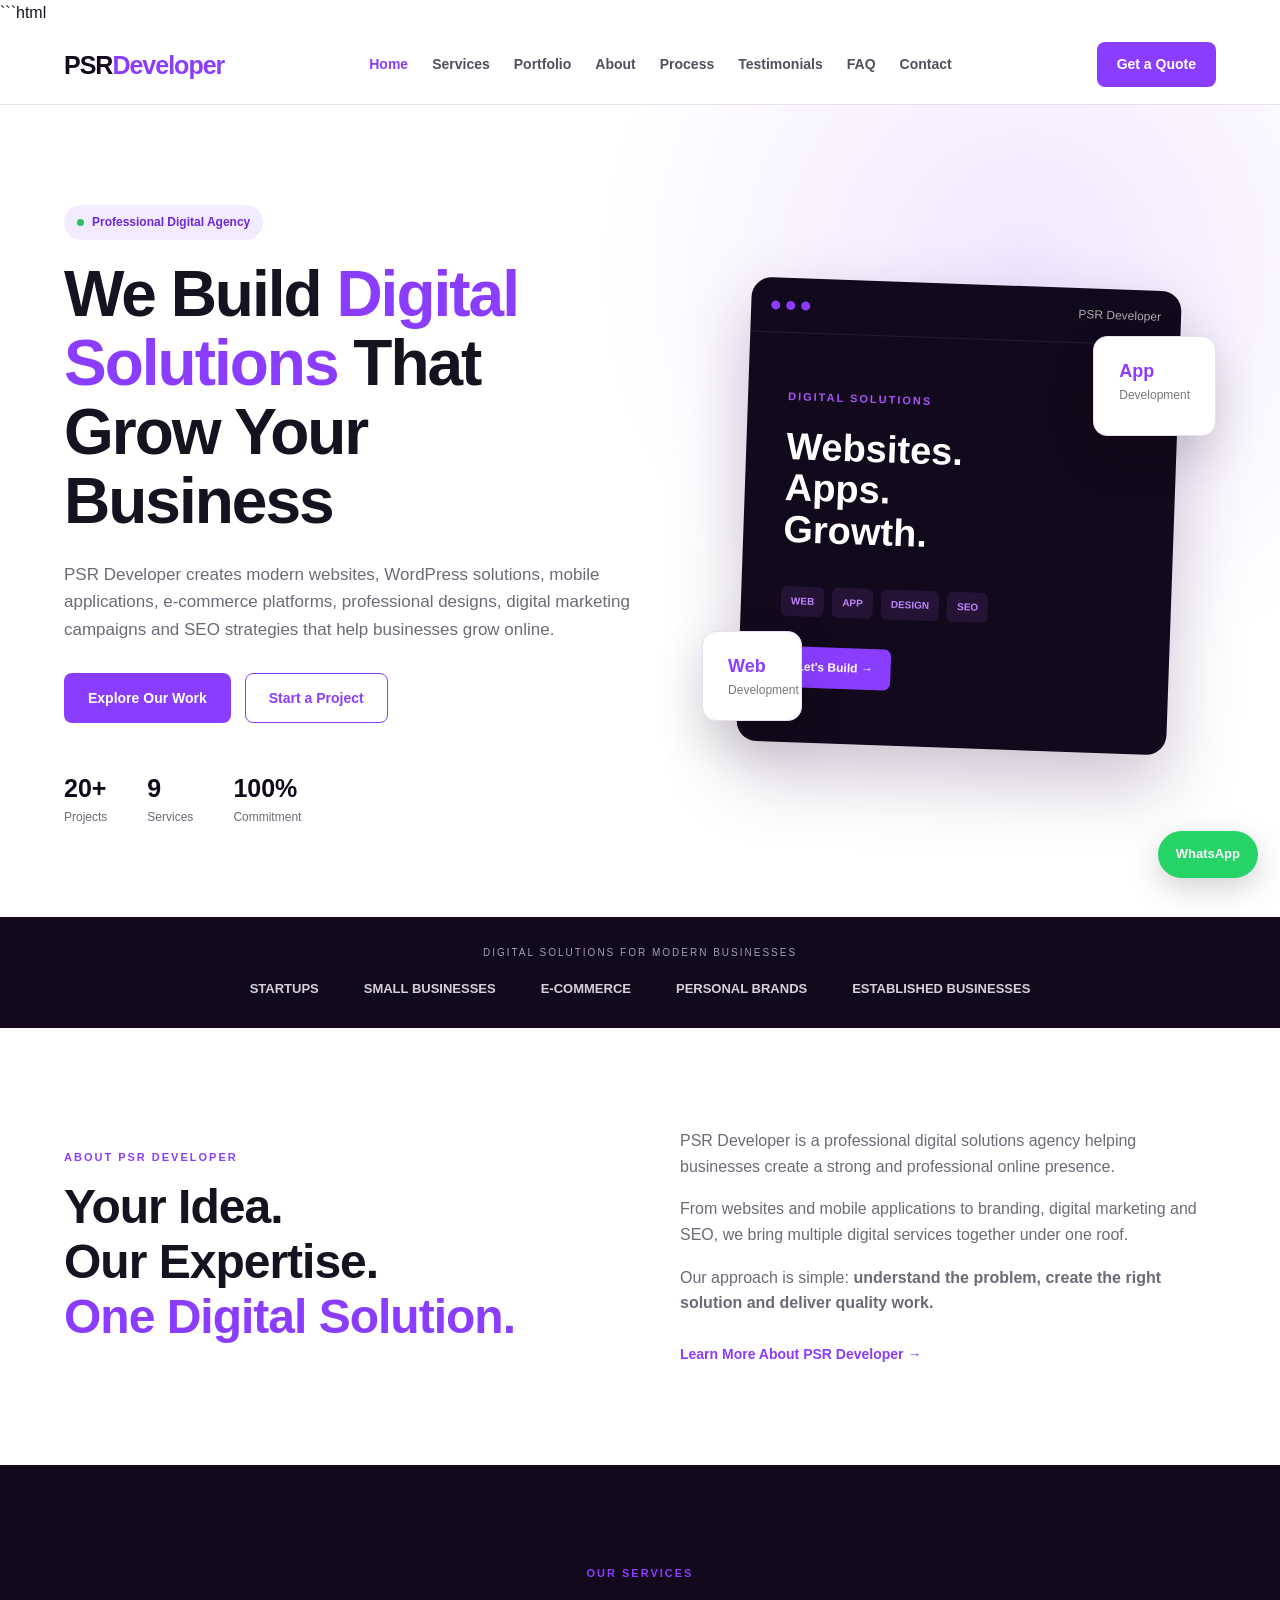
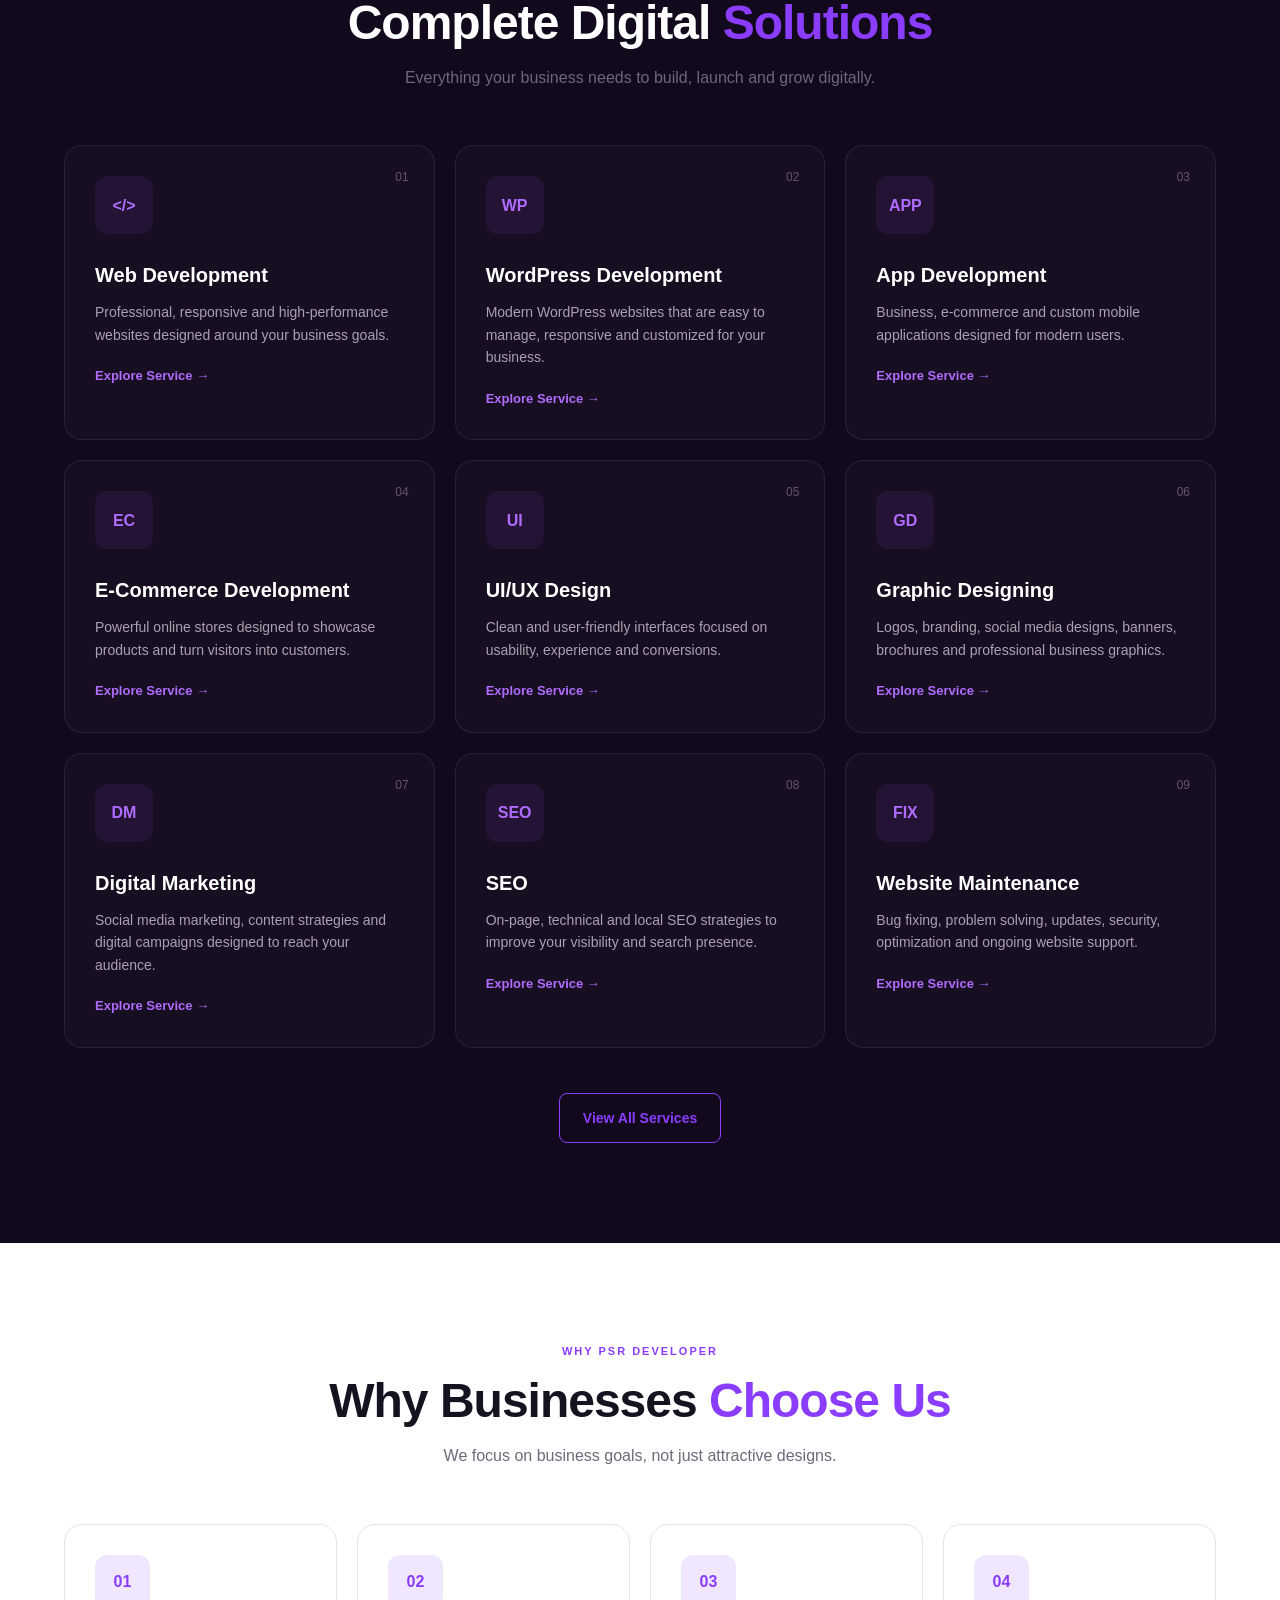
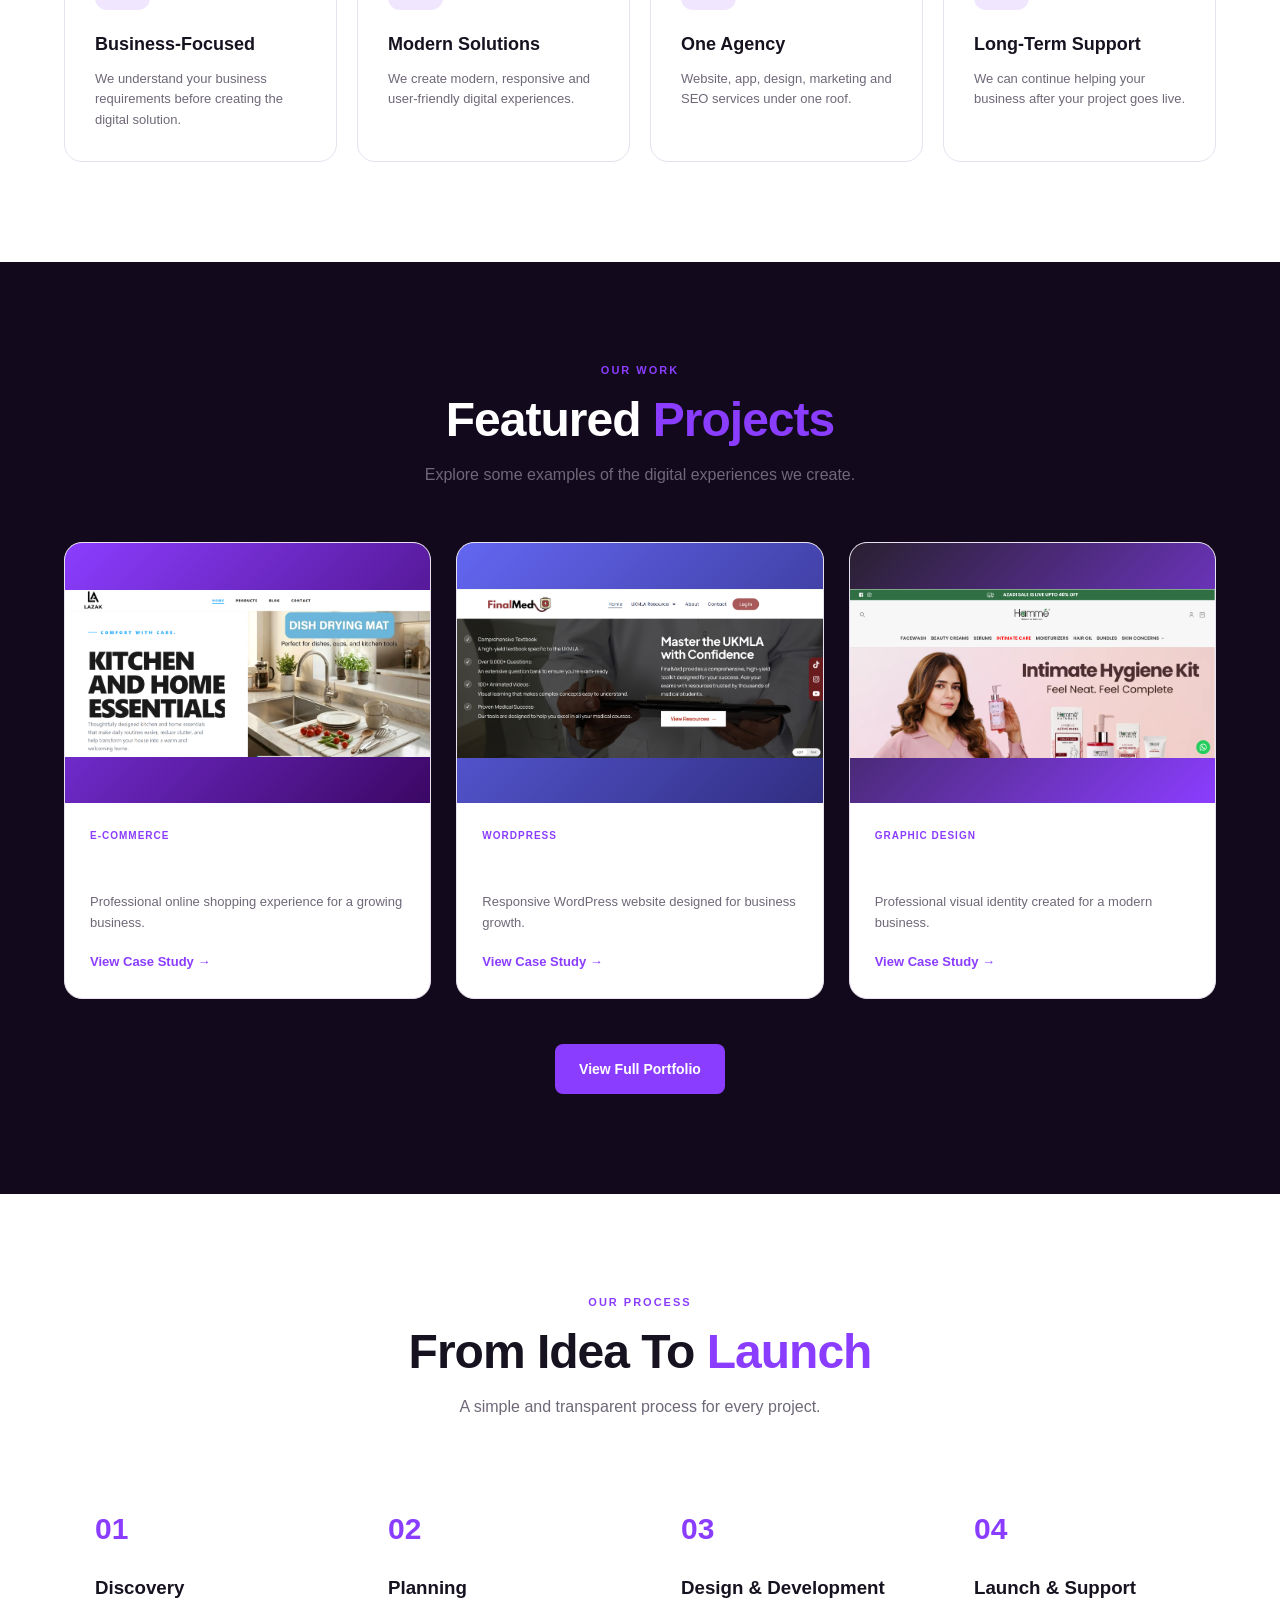
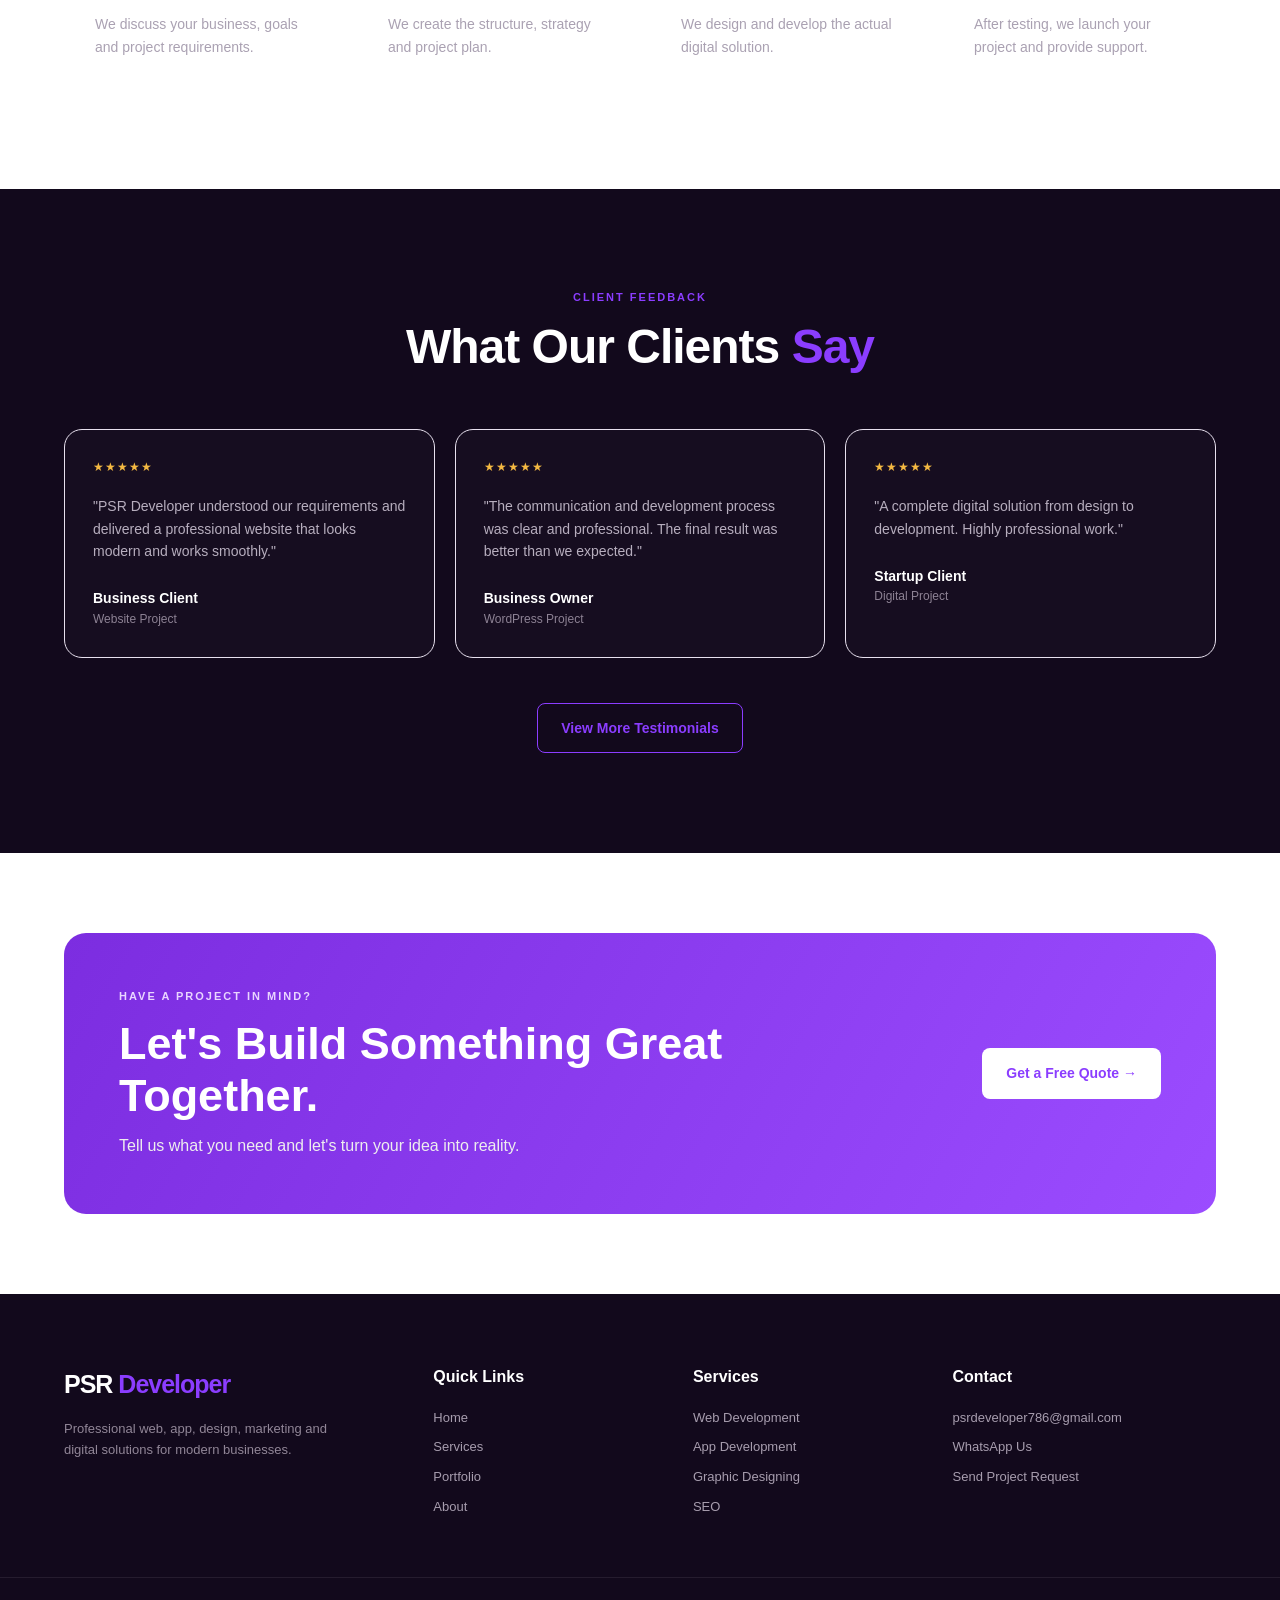
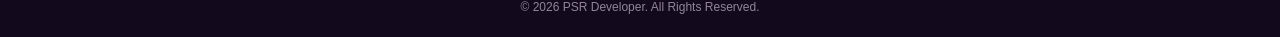
==== index.html @ 07e4fe3c "Initial PSR Developer website" ====
```html
<!DOCTYPE html>
<html lang="en">

<head>

    <meta charset="UTF-8">

    <meta name="viewport" content="width=device-width, initial-scale=1.0">

    <meta name="description"
        content="PSR Developer provides professional web development, WordPress, app development, e-commerce, UI/UX, graphic design, digital marketing, SEO and website maintenance services.">

    <meta name="keywords"
        content="web development, WordPress development, app development, e-commerce, UI UX design, graphic designing, digital marketing, SEO, website maintenance">

    <title>PSR Developer | Web, App & Digital Solutions</title>

    <link rel="stylesheet" href="css/style.css">

</head>

<body>


<!-- =====================================================
     HEADER
===================================================== -->

<header class="header">

    <div class="container nav-container">

        <a href="index.html" class="logo">
            PSR<span>Developer</span>
        </a>


        <nav class="nav" id="nav">

            <a href="index.html" class="active">
                Home
            </a>

            <a href="services.html">
                Services
            </a>

            <a href="portfolio.html">
                Portfolio
            </a>

            <a href="about.html">
                About
            </a>

            <a href="process.html">
                Process
            </a>

            <a href="testimonials.html">
                Testimonials
            </a>

            <a href="faq.html">
                FAQ
            </a>

            <a href="contact.html">
                Contact
            </a>

        </nav>


        <a href="contact.html"
           class="nav-button">

            Get a Quote

        </a>


        <button
            class="menu-button"
            id="menuButton">

            ☰

        </button>

    </div>

</header>



<!-- =====================================================
     MAIN
===================================================== -->

<main>


<!-- =====================================================
     HERO
===================================================== -->

<section class="hero">

    <div class="container hero-grid">


        <!-- HERO CONTENT -->

        <div class="hero-content">


            <div class="hero-badge">

                <span></span>

                Professional Digital Agency

            </div>


            <h1>

                We Build

                <span>
                    Digital Solutions
                </span>

                That Grow Your Business

            </h1>


            <p>

                PSR Developer creates modern websites,
                WordPress solutions, mobile applications,
                e-commerce platforms, professional designs,
                digital marketing campaigns and SEO strategies
                that help businesses grow online.

            </p>


            <div class="hero-buttons">

                <a href="portfolio.html"
                   class="btn btn-primary">

                    Explore Our Work

                </a>


                <a href="contact.html"
                   class="btn btn-outline">

                    Start a Project

                </a>

            </div>


            <!-- TRUST STATS -->

            <div class="hero-trust">

                <div>

                    <strong>
                        20+
                    </strong>

                    <span>
                        Projects
                    </span>

                </div>


                <div>

                    <strong>
                        9
                    </strong>

                    <span>
                        Services
                    </span>

                </div>


                <div>

                    <strong>
                        100%
                    </strong>

                    <span>
                        Commitment
                    </span>

                </div>

            </div>

        </div>



        <!-- HERO VISUAL -->

        <div class="hero-visual">


            <div class="visual-card">


                <div class="visual-top">

                    <div class="dots">

                        <span></span>
                        <span></span>
                        <span></span>

                    </div>


                    <div class="visual-title">

                        PSR Developer

                    </div>

                </div>



                <div class="visual-content">


                    <div class="mini-label">

                        DIGITAL SOLUTIONS

                    </div>


                    <h3>

                        Websites.
                        <br>

                        Apps.
                        <br>

                        Growth.

                    </h3>


                    <div class="visual-services">

                        <span>
                            WEB
                        </span>

                        <span>
                            APP
                        </span>

                        <span>
                            DESIGN
                        </span>

                        <span>
                            SEO
                        </span>

                    </div>


                    <div class="visual-button">

                        Let's Build →

                    </div>

                </div>

            </div>


            <div class="floating-card card-one" style="width: 100px;">

                <strong>
                    Web
                </strong>

                <span>
                    Development
                </span>

            </div>


            <div class="floating-card card-two" style="height: 100px;">

                <strong>
                    App
                </strong>

                <span>
                    Development
                </span>

            </div>


        </div>

    </div>

</section>



<!-- =====================================================
     TRUST SECTION
===================================================== -->

<section class="trust-section">

    <div class="container">

        <p>

            DIGITAL SOLUTIONS FOR MODERN BUSINESSES

        </p>


        <div class="trust-items">

            <span>
                STARTUPS
            </span>

            <span>
                SMALL BUSINESSES
            </span>

            <span>
                E-COMMERCE
            </span>

            <span>
                PERSONAL BRANDS
            </span>

            <span>
                ESTABLISHED BUSINESSES
            </span>

        </div>

    </div>

</section>



<!-- =====================================================
     ABOUT
===================================================== -->

<section class="section">


    <div class="container">


        <div class="two-column">


            <div class="section-heading left">


                <div class="eyebrow">

                    ABOUT PSR DEVELOPER

                </div>


                <h2>

                    Your Idea.

                    <br>

                    Our Expertise.

                    <br>

                    <span>
                        One Digital Solution.
                    </span>

                </h2>

            </div>



            <div class="about-preview-text">


                <p>

                    PSR Developer is a professional digital
                    solutions agency helping businesses create
                    a strong and professional online presence.

                </p>


                <p>

                    From websites and mobile applications
                    to branding, digital marketing and SEO,
                    we bring multiple digital services together
                    under one roof.

                </p>


                <p>

                    Our approach is simple:

                    <strong>
                        understand the problem,
                        create the right solution
                        and deliver quality work.
                    </strong>

                </p>


                <a href="about.html"
                   class="text-link">

                    Learn More About PSR Developer →

                </a>

            </div>

        </div>

    </div>

</section>



<!-- =====================================================
     SERVICES
===================================================== -->

<section class="section section-dark">


    <div class="container">


        <div class="section-heading center">


            <div class="eyebrow">

                OUR SERVICES

            </div>


            <h2>

                Complete Digital

                <span>
                    Solutions
                </span>

            </h2>


            <p>

                Everything your business needs to
                build, launch and grow digitally.

            </p>

        </div>



        <div class="service-grid">


            <!-- 01 -->

            <article class="service-card">

                <div class="service-number">
                    01
                </div>


                <div class="service-icon">
                    &lt;/&gt;
                </div>


                <h3>
                    Web Development
                </h3>


                <p>

                    Professional, responsive and
                    high-performance websites designed
                    around your business goals.

                </p>


                <a href="services.html">
                    Explore Service →
                </a>

            </article>



            <!-- 02 -->

            <article class="service-card">

                <div class="service-number">
                    02
                </div>


                <div class="service-icon">
                    WP
                </div>


                <h3>
                    WordPress Development
                </h3>


                <p>

                    Modern WordPress websites that are
                    easy to manage, responsive and
                    customized for your business.

                </p>


                <a href="services.html">
                    Explore Service →
                </a>

            </article>



            <!-- 03 -->

            <article class="service-card">

                <div class="service-number">
                    03
                </div>


                <div class="service-icon">
                    APP
                </div>


                <h3>
                    App Development
                </h3>


                <p>

                    Business, e-commerce and custom
                    mobile applications designed for
                    modern users.

                </p>


                <a href="services.html">
                    Explore Service →
                </a>

            </article>



            <!-- 04 -->

            <article class="service-card">

                <div class="service-number">
                    04
                </div>


                <div class="service-icon">
                    EC
                </div>


                <h3>
                    E-Commerce Development
                </h3>


                <p>

                    Powerful online stores designed to
                    showcase products and turn visitors
                    into customers.

                </p>


                <a href="services.html">
                    Explore Service →
                </a>

            </article>



            <!-- 05 -->

            <article class="service-card">

                <div class="service-number">
                    05
                </div>


                <div class="service-icon">
                    UI
                </div>


                <h3>
                    UI/UX Design
                </h3>


                <p>

                    Clean and user-friendly interfaces
                    focused on usability, experience
                    and conversions.

                </p>


                <a href="services.html">
                    Explore Service →
                </a>

            </article>



            <!-- 06 -->

            <article class="service-card">

                <div class="service-number">
                    06
                </div>


                <div class="service-icon">
                    GD
                </div>


                <h3>
                    Graphic Designing
                </h3>


                <p>

                    Logos, branding, social media designs,
                    banners, brochures and professional
                    business graphics.

                </p>


                <a href="services.html">
                    Explore Service →
                </a>

            </article>



            <!-- 07 -->

            <article class="service-card">

                <div class="service-number">
                    07
                </div>


                <div class="service-icon">
                    DM
                </div>


                <h3>
                    Digital Marketing
                </h3>


                <p>

                    Social media marketing, content
                    strategies and digital campaigns
                    designed to reach your audience.

                </p>


                <a href="services.html">
                    Explore Service →
                </a>

            </article>



            <!-- 08 -->

            <article class="service-card">

                <div class="service-number">
                    08
                </div>


                <div class="service-icon">
                    SEO
                </div>


                <h3>
                    SEO
                </h3>


                <p>

                    On-page, technical and local SEO
                    strategies to improve your visibility
                    and search presence.

                </p>


                <a href="services.html">
                    Explore Service →
                </a>

            </article>



            <!-- 09 -->

            <article class="service-card">

                <div class="service-number">
                    09
                </div>


                <div class="service-icon">
                    FIX
                </div>


                <h3>
                    Website Maintenance
                </h3>


                <p>

                    Bug fixing, problem solving, updates,
                    security, optimization and ongoing
                    website support.

                </p>


                <a href="services.html">
                    Explore Service →
                </a>

            </article>


        </div>



        <div class="center-button">

            <a href="services.html"
               class="btn btn-outline">

                View All Services

            </a>

        </div>

    </div>

</section>



<!-- =====================================================
     WHY CHOOSE US
===================================================== -->

<section class="section">


    <div class="container">


        <div class="section-heading center">


            <div class="eyebrow">

                WHY PSR DEVELOPER

            </div>


            <h2>

                Why Businesses

                <span>
                    Choose Us
                </span>

            </h2>


            <p>

                We focus on business goals,
                not just attractive designs.

            </p>

        </div>



        <div class="why-grid">


            <div class="why-card">

                <div class="why-icon">
                    01
                </div>

                <h3>
                    Business-Focused
                </h3>

                <p>

                    We understand your business requirements
                    before creating the digital solution.

                </p>

            </div>



            <div class="why-card">

                <div class="why-icon">
                    02
                </div>

                <h3>
                    Modern Solutions
                </h3>

                <p>

                    We create modern, responsive and
                    user-friendly digital experiences.

                </p>

            </div>



            <div class="why-card">

                <div class="why-icon">
                    03
                </div>

                <h3>
                    One Agency
                </h3>

                <p>

                    Website, app, design, marketing and SEO
                    services under one roof.

                </p>

            </div>



            <div class="why-card">

                <div class="why-icon">
                    04
                </div>

                <h3>
                    Long-Term Support
                </h3>

                <p>

                    We can continue helping your business
                    after your project goes live.

                </p>

            </div>

        </div>

    </div>

</section>



<!-- =====================================================
     PORTFOLIO
===================================================== -->

<section class="section section-dark">


    <div class="container">


        <div class="section-heading center">


            <div class="eyebrow">

                OUR WORK

            </div>


            <h2>

                Featured

                <span>
                    Projects
                </span>

            </h2>


            <p>

                Explore some examples of the digital
                experiences we create.

            </p>

        </div>



        <div class="portfolio-grid">


            <article class="portfolio-card">


                <div class="portfolio-image purple-bg">

                    <span>
                       <img src="assets/images/ecommerance.png" alt="">
                    </span>

                </div>


                <div class="portfolio-info">

                    <div class="portfolio-category">

                        E-COMMERCE

                    </div>


                    <h3>

                        Modern Online Store

                    </h3>


                    <p>

                        Professional online shopping
                        experience for a growing business.

                    </p>


                    <a href="https://www.lazakcare.com/">

                        View Case Study →

                    </a>

                </div>

            </article>



            <article class="portfolio-card">


                <div class="portfolio-image blue-bg">

                    <span>
                        <img src="assets/images/wdpress.png" alt="">
                    </span>

                </div>


                <div class="portfolio-info">

                    <div class="portfolio-category">

                        WORDPRESS

                    </div>


                    <h3>

                        Business Website

                    </h3>


                    <p>

                        Responsive WordPress website
                        designed for business growth.

                    </p>


                    <a href="https://www.finalmed.co.uk/">

                        View Case Study →

                    </a>

                </div>

            </article>



            <article class="portfolio-card">


                <div class="portfolio-image dark-bg">

                    <span>
                        <img src="assets/images/brand.png" alt="">
                    </span>

                </div>


                <div class="portfolio-info">

                    <div class="portfolio-category">

                        GRAPHIC DESIGN

                    </div>


                    <h3>

                        Brand Identity Project

                    </h3>


                    <p>

                        Professional visual identity created
                        for a modern business.

                    </p>


                    <a href="https://www.hamme.com.pk/">

                        View Case Study →

                    </a>

                </div>

            </article>

        </div>



        <div class="center-button">

            <a href="portfolio.html"
               class="btn btn-primary">

                View Full Portfolio

            </a>

        </div>

    </div>

</section>



<!-- =====================================================
     PROCESS
===================================================== -->

<section class="section">


    <div class="container">


        <div class="section-heading center">


            <div class="eyebrow">

                OUR PROCESS

            </div>


            <h2>

                From Idea To

                <span>
                    Launch
                </span>

            </h2>


            <p>

                A simple and transparent process
                for every project.

            </p>

        </div>



        <div class="process-grid">


            <div class="process-card">

                <span>
                    01
                </span>

                <h3>
                    Discovery
                </h3>

                <p>

                    We discuss your business,
                    goals and project requirements.

                </p>

            </div>



            <div class="process-card">

                <span>
                    02
                </span>

                <h3>
                    Planning
                </h3>

                <p>

                    We create the structure,
                    strategy and project plan.

                </p>

            </div>



            <div class="process-card">

                <span>
                    03
                </span>

                <h3>
                    Design & Development
                </h3>

                <p>

                    We design and develop the
                    actual digital solution.

                </p>

            </div>



            <div class="process-card">

                <span>
                    04
                </span>

                <h3>
                    Launch & Support
                </h3>

                <p>

                    After testing, we launch your
                    project and provide support.

                </p>

            </div>

        </div>

    </div>

</section>



<!-- =====================================================
     TESTIMONIAL PREVIEW
===================================================== -->

<section class="section section-dark">


    <div class="container">


        <div class="section-heading center">


            <div class="eyebrow">

                CLIENT FEEDBACK

            </div>


            <h2>

                What Our Clients

                <span>
                    Say
                </span>

            </h2>

        </div>



        <div class="testimonial-grid">


            <div class="testimonial-card">

                <div class="stars">
                    ★★★★★
                </div>


                <p>

                    "PSR Developer understood our requirements
                    and delivered a professional website that
                    looks modern and works smoothly."

                </p>


                <div class="client">

                    <strong>
                        Business Client
                    </strong>

                    <span>
                        Website Project
                    </span>

                </div>

            </div>



            <div class="testimonial-card">

                <div class="stars">
                    ★★★★★
                </div>


                <p>

                    "The communication and development process
                    was clear and professional. The final result
                    was better than we expected."

                </p>


                <div class="client">

                    <strong>
                        Business Owner
                    </strong>

                    <span>
                        WordPress Project
                    </span>

                </div>

            </div>



            <div class="testimonial-card">

                <div class="stars">
                    ★★★★★
                </div>


                <p>

                    "A complete digital solution from design
                    to development. Highly professional work."

                </p>


                <div class="client">

                    <strong>
                        Startup Client
                    </strong>

                    <span>
                        Digital Project
                    </span>

                </div>

            </div>

        </div>



        <div class="center-button">

            <a href="testimonials.html"
               class="btn btn-outline">

                View More Testimonials

            </a>

        </div>

    </div>

</section>



<!-- =====================================================
     CTA
===================================================== -->

<section class="cta-section">


    <div class="container">


        <div class="cta-box">


            <div>


                <div class="eyebrow">

                    HAVE A PROJECT IN MIND?

                </div>


                <h2>

                    Let's Build Something

                    <span>
                        Great Together.
                    </span>

                </h2>


                <p>

                    Tell us what you need and
                    let's turn your idea into reality.

                </p>

            </div>


            <a href="contact.html"
               class="btn btn-white">

                Get a Free Quote →

            </a>

        </div>

    </div>

</section>


</main>



<!-- =====================================================
     FOOTER
===================================================== -->

<footer class="footer">


    <div class="container footer-grid">


        <div>

            <a href="index.html"
               class="logo">

                PSR<span>
                    Developer
                </span>

            </a>


            <p>

                Professional web, app, design,
                marketing and digital solutions
                for modern businesses.

            </p>

        </div>



        <div>

            <h4>
                Quick Links
            </h4>


            <a href="index.html">
                Home
            </a>


            <a href="services.html">
                Services
            </a>


            <a href="portfolio.html">
                Portfolio
            </a>


            <a href="about.html">
                About
            </a>

        </div>



        <div>

            <h4>
                Services
            </h4>


            <a href="services.html">
                Web Development
            </a>


            <a href="services.html">
                App Development
            </a>


            <a href="services.html">
                Graphic Designing
            </a>


            <a href="services.html">
                SEO
            </a>

        </div>



        <div>

            <h4>
                Contact
            </h4>


            <a href="mailto:psrdeveloper786@gmail.com">

                psrdeveloper786@gmail.com

            </a>


            <a href="https://wa.me/923337044053"
               target="_blank">

                WhatsApp Us

            </a>


            <a href="contact.html">

                Send Project Request

            </a>

        </div>

    </div>



    <div class="footer-bottom">

        <div class="container">

            <p>

                © <span id="year"></span>
                PSR Developer.
                All Rights Reserved.

            </p>

        </div>

    </div>

</footer>



<!-- =====================================================
     WHATSAPP
===================================================== -->

<a href="https://wa.me/923337044053"
   target="_blank"
   class="whatsapp-button">

    WhatsApp

</a>



<script src="js/main.js"></script>

</body>

</html>
---- css/style.css ----
/* =====================================================
   PSR DEVELOPER
   PROFESSIONAL AGENCY WEBSITE
===================================================== */


/* ================= RESET ================= */

* {
    margin: 0;
    padding: 0;
    box-sizing: border-box;
}

html {
    scroll-behavior: smooth;
}

body {
    font-family:
        Arial,
        Helvetica,
        sans-serif;

    background: #ffffff;
    color: #17121f;
    line-height: 1.6;
}

img {
    max-width: 100%;
    display: block;
}

a {
    text-decoration: none;
    color: inherit;
}

button,
input,
textarea,
select {
    font: inherit;
}


/* ================= VARIABLES ================= */

:root {

    --primary: #8b3dff;
    --primary-dark: #6d28d9;
    --primary-light: #a855f7;

    --dark: #12091c;
    --dark-2: #1b1027;

    --text: #17121f;
    --muted: #6f6878;

    --light: #f8f6fb;

    --border: #e7e0ee;

    --white: #ffffff;

    --shadow:
        0 20px 50px rgba(43, 20, 67, 0.10);

    --radius: 18px;
}


/* ================= CONTAINER ================= */

.container {
    width: min(1180px, 90%);
    margin: auto;
}


/* ================= HEADER ================= */

.header {
    position: sticky;
    top: 0;
    z-index: 999;

    background: rgba(255, 255, 255, 0.96);

    border-bottom:
        1px solid var(--border);

    backdrop-filter: blur(15px);
}

.nav-container {

    min-height: 78px;

    display: flex;

    align-items: center;

    justify-content: space-between;

    gap: 25px;
}


/* ================= LOGO ================= */

.logo {

    font-size: 25px;

    font-weight: 800;

    letter-spacing: -1px;

    color: var(--dark);
}

.logo span {
    color: var(--primary);
}


/* ================= NAV ================= */

.nav {

    display: flex;

    align-items: center;

    gap: 24px;
}

.nav a {

    color: #554d5f;

    font-size: 14px;

    font-weight: 600;

    transition: 0.3s;
}

.nav a:hover,
.nav a.active {
    color: var(--primary);
}


/* ================= NAV BUTTON ================= */

.nav-button {

    background: var(--primary);

    color: white;

    padding: 11px 20px;

    border-radius: 8px;

    font-size: 14px;

    font-weight: 700;

    transition: 0.3s;
}

.nav-button:hover {
    background: var(--primary-dark);

    transform: translateY(-2px);
}


/* ================= MOBILE MENU ================= */

.menu-button {

    display: none;

    border: none;

    background: transparent;

    font-size: 28px;

    cursor: pointer;

    color: var(--dark);
}


/* ================= HERO ================= */

.hero {

    padding:
        100px 0
        90px;

    overflow: hidden;

    background:
        radial-gradient(
            circle at 80% 20%,
            rgba(139, 61, 255, 0.12),
            transparent 35%
        );
}

.hero-grid {

    display: grid;

    grid-template-columns:
        1.05fr
        0.95fr;

    align-items: center;

    gap: 70px;
}


/* ================= HERO CONTENT ================= */

.hero-badge {

    display: inline-flex;

    align-items: center;

    gap: 8px;

    padding: 8px 13px;

    background: #f2eaff;

    color: var(--primary-dark);

    border-radius: 50px;

    font-size: 12px;

    font-weight: 700;

    margin-bottom: 20px;
}

.hero-badge span {

    width: 7px;

    height: 7px;

    background: #22c55e;

    border-radius: 50%;
}


.hero h1 {

    max-width: 700px;

    font-size:
        clamp(42px, 5vw, 68px);

    line-height: 1.08;

    letter-spacing: -2px;

    margin-bottom: 25px;
}

.hero h1 span {
    color: var(--primary);
}


.hero-content > p {

    max-width: 650px;

    color: var(--muted);

    font-size: 17px;

    margin-bottom: 30px;
}


/* ================= BUTTONS ================= */

.hero-buttons {

    display: flex;

    flex-wrap: wrap;

    gap: 14px;

    margin-bottom: 45px;
}

.btn {

    display: inline-flex;

    align-items: center;

    justify-content: center;

    padding: 13px 23px;

    border-radius: 8px;

    font-size: 14px;

    font-weight: 700;

    transition: 0.3s;

    border: 1px solid transparent;
}

.btn-primary {

    background: var(--primary);

    color: white;
}

.btn-primary:hover {

    background: var(--primary-dark);

    transform: translateY(-3px);

    box-shadow:
        0 12px 25px
        rgba(139, 61, 255, 0.25);
}

.btn-outline {

    border-color: var(--primary);

    color: var(--primary);

    background: transparent;
}

.btn-outline:hover {

    background: var(--primary);

    color: white;

    transform: translateY(-3px);
}

.btn-white {

    background: white;

    color: var(--primary);
}

.btn-white:hover {

    transform: translateY(-3px);

    box-shadow:
        0 12px 25px
        rgba(0, 0, 0, 0.15);
}


/* ================= HERO TRUST ================= */

.hero-trust {

    display: flex;

    gap: 40px;
}

.hero-trust div {

    display: flex;

    flex-direction: column;
}

.hero-trust strong {

    font-size: 25px;

    color: var(--dark);
}

.hero-trust span {

    color: var(--muted);

    font-size: 12px;
}


/* ================= HERO VISUAL ================= */

.hero-visual {

    position: relative;

    min-height: 500px;

    display: flex;

    justify-content: center;

    align-items: center;
}

.visual-card {

    width: 430px;

    min-height: 410px;

    background: var(--dark);

    border-radius: 20px;

    overflow: hidden;

    box-shadow:
        0 30px 70px
        rgba(50, 20, 75, 0.25);

    transform:
        rotate(2deg);
}


/* ================= VISUAL TOP ================= */

.visual-top {

    height: 55px;

    border-bottom:
        1px solid
        rgba(255,255,255,0.08);

    display: flex;

    align-items: center;

    justify-content: space-between;

    padding: 0 20px;
}

.dots {

    display: flex;

    gap: 6px;
}

.dots span {

    width: 9px;

    height: 9px;

    border-radius: 50%;

    background: #8b3dff;
}

.visual-title {

    color: #aaa;

    font-size: 12px;
}


/* ================= VISUAL CONTENT ================= */

.visual-content {

    padding: 55px 40px;
}

.mini-label {

    color: #a855f7;

    font-size: 11px;

    font-weight: 700;

    letter-spacing: 2px;

    margin-bottom: 20px;
}

.visual-content h3 {

    color: white;

    font-size: 38px;

    line-height: 1.1;

    margin-bottom: 35px;
}

.visual-lines {

    display: flex;

    flex-direction: column;

    gap: 15px;

    margin-bottom: 35px;
}

.visual-lines div {

    display: flex;

    gap: 10px;
}

.visual-lines span {

    height: 8px;

    border-radius: 10px;

    background: #352244;
}

.visual-lines span:first-child {
    width: 70%;
}

.visual-lines span:last-child {
    width: 25%;
}

.visual-button {

    display: inline-block;

    background: #8b3dff;

    color: white;

    padding: 11px 18px;

    border-radius: 7px;

    font-size: 12px;

    font-weight: 700;
}


/* ================= FLOATING CARDS ================= */

.floating-card {

    position: absolute;

    background: white;

    box-shadow: var(--shadow);

    border: 1px solid var(--border);

    padding: 14px 18px;

    border-radius: 12px;

    display: flex;

    flex-direction: column;
}

.floating-card strong {
    color: var(--primary);
}

.floating-card span {

    color: var(--muted);

    font-size: 11px;
}

.card-one {

    left: 0;

    bottom: 60px;
}

.card-two {

    right: 0;

    top: 70px;
}


/* ================= TRUST SECTION ================= */

.trust-section {

    padding: 28px 0;

    background: var(--dark);

    color: white;
}

.trust-section p {

    text-align: center;

    color: #a79dae;

    font-size: 10px;

    letter-spacing: 2px;

    margin-bottom: 18px;
}

.trust-items {

    display: flex;

    justify-content: center;

    flex-wrap: wrap;

    gap: 45px;
}

.trust-items span {

    color: #d7d0dc;

    font-size: 13px;

    font-weight: 700;
}


/* ================= SECTION ================= */

.section {

    padding: 100px 0;
}

.section-dark {

    background: var(--dark);

    color: white;
}


/* ================= SECTION HEADING ================= */

.section-heading {

    max-width: 700px;

    margin-bottom: 55px;
}

.section-heading.center {

    margin-left: auto;

    margin-right: auto;

    text-align: center;
}

.section-heading.left {
    margin-bottom: 0;
}

.eyebrow {

    color: var(--primary);

    font-size: 11px;

    font-weight: 800;

    letter-spacing: 2px;

    margin-bottom: 12px;
}

.section-heading h2 {

    font-size:
        clamp(32px, 4vw, 48px);

    line-height: 1.15;

    letter-spacing: -1px;
}

.section-heading h2 span {
    color: var(--primary);
}

.section-heading p {

    color: var(--muted);

    margin-top: 15px;
}


/* ================= TWO COLUMN ================= */

.two-column {

    display: grid;

    grid-template-columns:
        1fr
        1fr;

    gap: 80px;

    align-items: center;
}

.about-preview-text {

    color: var(--muted);

    font-size: 16px;
}

.about-preview-text p {

    margin-bottom: 17px;
}

.text-link {

    display: inline-block;

    margin-top: 10px;

    color: var(--primary);

    font-weight: 700;

    font-size: 14px;
}


/* ================= SERVICES ================= */

.service-grid {

    display: grid;

    grid-template-columns:
        repeat(3, 1fr);

    gap: 20px;
}

.service-card {

    position: relative;

    padding: 30px;

    border:
        1px solid
        rgba(255,255,255,0.08);

    border-radius: var(--radius);

    background: rgba(255,255,255,0.025);

    transition: 0.35s;
}

.service-card:hover {

    transform:
        translateY(-8px);

    border-color:
        rgba(168,85,247,0.5);

    background:
        rgba(139,61,255,0.06);
}

.service-number {

    position: absolute;

    right: 25px;

    top: 22px;

    color: #62566b;

    font-size: 12px;
}

.service-icon {

    width: 58px;

    height: 58px;

    display: flex;

    align-items: center;

    justify-content: center;

    background: #251335;

    color: #b06cff;

    border-radius: 12px;

    font-weight: 800;

    margin-bottom: 25px;
}

.service-card h3 {

    font-size: 20px;

    margin-bottom: 10px;
}

.service-card p {

    color: #aaa1b2;

    font-size: 14px;

    margin-bottom: 20px;
}

.service-card a {

    color: #b06cff;

    font-size: 13px;

    font-weight: 700;
}


/* ================= CENTER BUTTON ================= */

.center-button {

    display: flex;

    justify-content: center;

    margin-top: 45px;
}


/* ================= PORTFOLIO ================= */

.portfolio-grid {

    display: grid;

    grid-template-columns:
        repeat(3, 1fr);

    gap: 25px;
}

.portfolio-card {

    overflow: hidden;

    border:
        1px solid
        var(--border);

    border-radius: var(--radius);

    background: white;

    transition: 0.3s;
}

.portfolio-card:hover {

    transform:
        translateY(-7px);

    box-shadow:
        var(--shadow);
}

.portfolio-image {

    height: 30px;

    display: flex;

    align-items: center;

    justify-content: center;

    font-size: 20px;

    font-weight: 800;

    color: white;
}

.purple-bg {

    background:
        linear-gradient(
            135deg,
            #8b3dff,
            #3b0764
        );
}

.blue-bg {

    background:
        linear-gradient(
            135deg,
            #6366f1,
            #312e81
        );
}

.dark-bg {

    background:
        linear-gradient(
            135deg,
            #292030,
            #8b3dff
        );
}

.portfolio-info {

    padding: 25px;
}

.portfolio-category {

    color: var(--primary);

    font-size: 10px;

    font-weight: 800;

    letter-spacing: 1px;

    margin-bottom: 8px;
}

.portfolio-info h3 {

    font-size: 20px;

    margin-bottom: 8px;
}

.portfolio-info p {

    color: var(--muted);

    font-size: 13px;

    margin-bottom: 18px;
}

.portfolio-info a {

    color: var(--primary);

    font-weight: 700;

    font-size: 13px;
}


/* ================= PROCESS ================= */

.process-grid {

    display: grid;

    grid-template-columns:
        repeat(4, 1fr);

    gap: 20px;
}

.process-card {

    padding: 30px;

    border:
        1px solid
        rgba(255,255,255,0.08);

    border-radius: var(--radius);
}

.process-card > span {

    color: var(--primary);

    font-size: 30px;

    font-weight: 800;
}

.process-card h3 {

    margin:
        20px 0 10px;
}

.process-card p {

    color: #aaa1b2;

    font-size: 14px;
}


/* ================= CTA ================= */

.cta-section {

    padding: 80px 0;
}

.cta-box {

    background:
        linear-gradient(
            120deg,
            #7c2de0,
            #9b4cff
        );

    color: white;

    padding: 55px;

    border-radius: 22px;

    display: flex;

    align-items: center;

    justify-content: space-between;

    gap: 30px;
}

.cta-box .eyebrow {
    color: #e9d5ff;
}

.cta-box h2 {

    max-width: 650px;

    font-size:
        clamp(30px, 4vw, 45px);

    line-height: 1.15;
}

.cta-box h2 span {
    color: white;
}

.cta-box p {

    margin-top: 12px;

    color: #eee;

    max-width: 600px;
}


/* ================= FOOTER ================= */

.footer {

    background: var(--dark);

    color: white;

    padding-top: 70px;
}

.footer-grid {

    display: grid;

    grid-template-columns:
        1.5fr
        1fr
        1fr
        1.2fr;

    gap: 40px;

    padding-bottom: 50px;
}

.footer .logo {
    color: white;
}

.footer p {

    color: #918697;

    max-width: 300px;

    margin-top: 15px;

    font-size: 13px;
}

.footer h4 {

    margin-bottom: 18px;
}

.footer-grid > div:not(:first-child) a {

    display: block;

    color: #a79dae;

    font-size: 13px;

    margin-bottom: 9px;

    transition: 0.3s;
}

.footer-grid a:hover {
    color: #b06cff;
}

.footer-bottom {

    border-top:
        1px solid
        rgba(255,255,255,0.08);

    padding: 20px 0;
}

.footer-bottom p {

    margin: 0;

    max-width: none;

    text-align: center;

    font-size: 12px;
}


/* ================= WHATSAPP ================= */

.whatsapp-button {

    position: fixed;

    right: 22px;

    bottom: 22px;

    z-index: 900;

    background: #25D366;

    color: white;

    padding: 13px 18px;

    border-radius: 50px;

    font-size: 13px;

    font-weight: 700;

    box-shadow:
        0 10px 30px
        rgba(0,0,0,0.18);

    transition: 0.3s;
}

.whatsapp-button:hover {

    transform:
        translateY(-4px);

    background: #1ebe5b;
}


/* ================= SCROLL ANIMATION ================= */

.reveal {

    opacity: 0;

    transform:
        translateY(30px);

    transition:
        opacity .7s ease,
        transform .7s ease;
}

.reveal.show {

    opacity: 1;

    transform:
        translateY(0);
}


/* ================= RESPONSIVE ================= */

@media (max-width: 1050px) {

    .nav {
        gap: 14px;
    }

    .nav a {
        font-size: 12px;
    }

    .service-grid,
    .portfolio-grid {
        grid-template-columns:
            repeat(2, 1fr);
    }

    .process-grid {
        grid-template-columns:
            repeat(2, 1fr);
    }
}


@media (max-width: 850px) {

    .nav {
        position: absolute;

        top: 78px;

        left: 0;

        width: 100%;

        display: none;

        flex-direction: column;

        align-items: flex-start;

        padding: 25px 5%;

        background: white;

        border-bottom:
            1px solid
            var(--border);

        box-shadow:
            0 15px 30px
            rgba(0,0,0,.06);
    }

    .nav.active {
        display: flex;
    }

    .nav-button {
        display: none;
    }

    .menu-button {
        display: block;
    }

    .hero-grid {

        grid-template-columns: 1fr;

        text-align: center;
    }

    .hero-content > p {
        margin-left: auto;
        margin-right: auto;
    }

    .hero-buttons,
    .hero-trust {
        justify-content: center;
    }

    .hero-visual {
        min-height: 430px;
    }

    .two-column {
        grid-template-columns: 1fr;

        gap: 35px;
    }

    .cta-box {

        flex-direction: column;

        align-items: flex-start;
    }

    .footer-grid {
        grid-template-columns:
            repeat(2, 1fr);
    }
}


@media (max-width: 600px) {

    .container {
        width: 92%;
    }

    .hero {
        padding:
            70px 0;
    }

    .hero h1 {
        font-size: 43px;
    }

    .hero-trust {
        gap: 20px;
    }

    .visual-card {
        width: 100%;

        transform: none;
    }

    .floating-card {
        display: none;
    }

    .service-grid,
    .portfolio-grid,
    .process-grid {
        grid-template-columns: 1fr;
    }

    .section {
        padding: 75px 0;
    }

    .cta-box {
        padding: 35px 25px;
    }

    .footer-grid {
        grid-template-columns: 1fr;
    }

    .whatsapp-button {
        right: 15px;
        bottom: 15px;
    }
}
/* ================= VISUAL SERVICES ================= */

.visual-services {
    display: flex;
    flex-wrap: wrap;
    gap: 8px;
    margin-bottom: 30px;
}

.visual-services span {
    padding: 7px 10px;
    background: #251335;
    color: #c084fc;
    border-radius: 6px;
    font-size: 10px;
    font-weight: 700;
}


/* ================= WHY CHOOSE US ================= */

.why-grid {
    display: grid;
    grid-template-columns: repeat(4, 1fr);
    gap: 20px;
}

.why-card {
    padding: 30px;
    border: 1px solid var(--border);
    border-radius: var(--radius);
    background: white;
    transition: 0.3s;
}

.why-card:hover {
    transform: translateY(-7px);
    border-color: var(--primary);
    box-shadow: var(--shadow);
}

.why-icon {
    width: 55px;
    height: 55px;
    border-radius: 12px;
    display: flex;
    align-items: center;
    justify-content: center;
    background: #f0e7ff;
    color: var(--primary);
    font-weight: 800;
    margin-bottom: 20px;
}

.why-card h3 {
    font-size: 18px;
    margin-bottom: 10px;
}

.why-card p {
    color: var(--muted);
    font-size: 13px;
}


/* ================= TESTIMONIALS ================= */

.testimonial-grid {
    display: grid;
    grid-template-columns: repeat(3, 1fr);
    gap: 20px;
}

.testimonial-card {
    padding: 30px;
    border: 1px solid rgba(255,255,255,0.08);
    background: rgba(255,255,255,0.025);
    border-radius: var(--radius);
}

.stars {
    color: #fbbf24;
    letter-spacing: 3px;
    margin-bottom: 18px;
}

.testimonial-card > p {
    color: #b7aebe;
    font-size: 14px;
    margin-bottom: 25px;
}

.client {
    display: flex;
    flex-direction: column;
}

.client strong {
    color: white;
    font-size: 14px;
}

.client span {
    color: #8d8294;
    font-size: 12px;
}


/* ================= RESPONSIVE ADDITIONS ================= */

@media (max-width: 900px) {

    .why-grid {
        grid-template-columns: repeat(2, 1fr);
    }

    .testimonial-grid {
        grid-template-columns: repeat(2, 1fr);
    }

}


@media (max-width: 600px) {

    .why-grid,
    .testimonial-grid {
        grid-template-columns: 1fr;
    }

}
/* =====================================================
   SERVICES PAGE
===================================================== */

.page-hero {
    padding: 150px 0 90px;
    background: #0d0912;
    text-align: center;
    border-bottom: 1px solid var(--border);
}

.page-hero h1 {
    max-width: 850px;
    margin: 15px auto;
    font-size: clamp(42px, 6vw, 75px);
    line-height: 1.05;
}

.page-hero h1 span {
    color: var(--primary);
}

.page-hero p {
    max-width: 700px;
    margin: 25px auto;
    color: var(--muted);
    font-size: 17px;
    line-height: 1.8;
}

.breadcrumb {
    display: flex;
    justify-content: center;
    align-items: center;
    gap: 10px;
    margin-top: 30px;
    font-size: 13px;
}

.breadcrumb a {
    color: var(--primary);
}

.breadcrumb span {
    color: #777;
}

.breadcrumb strong {
    color: #aaa;
}


/* =====================================================
   LARGE SERVICE CARDS
===================================================== */

.service-large {
    min-height: 520px;
}

.service-list {
    list-style: none;
    margin: 25px 0;
    padding: 0;
}

.service-list li {
    position: relative;
    padding-left: 22px;
    margin-bottom: 11px;
    color: #aaa;
    font-size: 13px;
}

.service-list li::before {
    content: "✓";
    position: absolute;
    left: 0;
    color: var(--primary);
    font-weight: bold;
}

.service-large a {
    display: inline-block;
    margin-top: auto;
}


/* =====================================================
   LARGE TEXT
===================================================== */

.large-text {
    font-size: 20px;
    line-height: 1.7;
    color: #555;
}


/* =====================================================
   HELP GRID
===================================================== */

.help-grid {
    display: grid;
    grid-template-columns: repeat(4, 1fr);
    gap: 20px;
}

.help-card {
    padding: 35px 25px;
    border: 1px solid var(--border);
    border-radius: var(--radius);
    transition: .3s;
}

.help-card:hover {
    transform: translateY(-7px);
    border-color: var(--primary);
    box-shadow: var(--shadow);
}

.help-card > span {
    display: block;
    color: var(--primary);
    font-weight: 800;
    font-size: 14px;
    margin-bottom: 25px;
}

.help-card h3 {
    margin-bottom: 10px;
}

.help-card p {
    color: var(--muted);
    font-size: 14px;
    line-height: 1.7;
}


/* =====================================================
   RESPONSIVE
===================================================== */

@media (max-width: 1000px) {

    .help-grid {
        grid-template-columns: repeat(2, 1fr);
    }

}


@media (max-width: 700px) {

    .page-hero {
        padding: 120px 20px 70px;
    }

    .page-hero h1 {
        font-size: 45px;
    }

    .large-text {
        font-size: 17px;
    }

    .help-grid {
        grid-template-columns: 1fr;
    }

    .service-large {
        min-height: auto;
    }

}


@media (max-width: 500px) {

    .page-hero h1 {
        font-size: 38px;
    }

    .page-hero p {
        font-size: 14px;
    }

}
/* =====================================================
   PORTFOLIO PAGE
===================================================== */

.portfolio-filters {
    display: flex;
    justify-content: center;
    align-items: center;
    flex-wrap: wrap;
    gap: 10px;
    margin-bottom: 50px;
}

.filter-btn {
    border: 1px solid rgba(255,255,255,0.12);
    background: transparent;
    color: #aaa;
    padding: 11px 20px;
    border-radius: 30px;
    cursor: pointer;
    font-family: inherit;
    font-size: 13px;
    transition: .3s;
}

.filter-btn:hover,
.filter-btn.active {
    background: var(--primary);
    border-color: var(--primary);
    color: white;
}


.portfolio-page-grid {
    grid-template-columns: repeat(3, 1fr);
}


.project-card {
    transition:
        opacity .3s ease,
        transform .3s ease;
}


.project-card.hide {
    display: none;
}


/* =====================================================
   PROJECT VISUALS
===================================================== */

.portfolio-image {
    min-height: 260px;
    display: flex;
    align-items: center;
    justify-content: center;
    overflow: hidden;
    position: relative;
}


/* Web */

.project-web {
    background:
        linear-gradient(
            135deg,
            #26123d,
            #100b18
        );
}


.project-web-two {
    background:
        linear-gradient(
            135deg,
            #152e4a,
            #0b111c
        );
}


/* WordPress */

.project-wordpress {
    background:
        linear-gradient(
            135deg,
            #251338,
            #101018
        );
}


.project-wordpress-two {
    background:
        linear-gradient(
            135deg,
            #30214a,
            #11101a
        );
}


/* App */

.project-app {
    background:
        linear-gradient(
            135deg,
            #121d32,
            #090d16
        );
}


/* E-Commerce */

.project-ecommerce {
    background:
        linear-gradient(
            135deg,
            #211735,
            #0c0b13
        );
}


/* UI UX */

.project-uiux {
    background:
        linear-gradient(
            135deg,
            #19132c,
            #0c0a12
        );
}


/* Graphic */

.project-graphic {
    background:
        linear-gradient(
            135deg,
            #321d43,
            #120d18
        );
}


.project-graphic-two {
    background:
        linear-gradient(
            135deg,
            #24152f,
            #0d0a12
        );
}


/* =====================================================
   WEBSITE PREVIEW
===================================================== */

.project-preview {
    width: 72%;
    padding: 25px;
    background: rgba(255,255,255,0.06);
    border: 1px solid rgba(255,255,255,0.1);
    border-radius: 12px;
    backdrop-filter: blur(8px);
}


.preview-label {
    color: var(--primary);
    font-size: 9px;
    font-weight: 800;
    letter-spacing: 2px;
}


.project-preview h3 {
    color: white;
    margin: 18px 0;
    font-size: 22px;
}


.preview-lines {
    display: flex;
    flex-direction: column;
    gap: 7px;
}


.preview-lines span {
    height: 5px;
    background: rgba(255,255,255,.15);
    border-radius: 5px;
}


.preview-lines span:nth-child(1) {
    width: 80%;
}


.preview-lines span:nth-child(2) {
    width: 60%;
}


.preview-lines span:nth-child(3) {
    width: 40%;
}


/* =====================================================
   PHONE PREVIEW
===================================================== */

.phone-preview {
    width: 130px;
    height: 220px;
    border: 6px solid #25202d;
    border-radius: 22px;
    padding: 12px;
    background: #09070d;
    box-shadow: 0 20px 40px rgba(0,0,0,.4);
}


.phone-screen {
    height: 100%;
    padding: 15px 10px;
    border-radius: 14px;
    background: #17121e;
}


.phone-screen small {
    color: var(--primary);
    font-size: 7px;
}


.phone-screen strong {
    display: block;
    color: white;
    font-size: 17px;
    margin-top: 20px;
}


.app-box {
    height: 35px;
    margin-top: 15px;
    border-radius: 7px;
    background: rgba(255,255,255,.08);
}


/* =====================================================
   STORE PREVIEW
===================================================== */

.store-preview {
    width: 78%;
    padding: 25px;
    border-radius: 12px;
    background: rgba(255,255,255,.06);
    border: 1px solid rgba(255,255,255,.1);
}


.store-preview > span {
    color: var(--primary);
    font-size: 10px;
    font-weight: 800;
}


.product-row {
    display: grid;
    grid-template-columns: repeat(3,1fr);
    gap: 10px;
    margin-top: 25px;
}


.product-row div {
    height: 80px;
    border-radius: 8px;
    background: rgba(255,255,255,.1);
}


/* =====================================================
   UI PREVIEW
===================================================== */

.ui-preview {
    width: 80%;
    height: 170px;
    display: flex;
    overflow: hidden;
    border-radius: 10px;
    border: 1px solid rgba(255,255,255,.1);
}


.ui-sidebar {
    width: 25%;
    background: rgba(255,255,255,.07);
}


.ui-main {
    width: 100%;
    padding: 20px;
}


.ui-main span {
    display: block;
    height: 22px;
    margin-bottom: 12px;
    border-radius: 5px;
    background: rgba(255,255,255,.08);
}


.ui-main span:nth-child(1) {
    width: 80%;
}


.ui-main span:nth-child(2) {
    width: 60%;
}


.ui-main span:nth-child(3) {
    width: 90%;
}


/* =====================================================
   GRAPHIC PREVIEW
===================================================== */

.graphic-preview {
    width: 190px;
    height: 190px;
    border-radius: 50%;
    display: flex;
    flex-direction: column;
    justify-content: center;
    align-items: center;
    border: 1px solid rgba(255,255,255,.2);
    background: rgba(255,255,255,.04);
}


.graphic-preview strong {
    color: white;
    font-size: 28px;
    letter-spacing: 4px;
}


.graphic-preview span {
    color: var(--primary);
    font-size: 10px;
    letter-spacing: 5px;
    margin-top: 8px;
}


/* =====================================================
   SOCIAL PREVIEW
===================================================== */

.social-preview {
    width: 75%;
    height: 190px;
    padding: 30px;
    display: flex;
    flex-direction: column;
    justify-content: center;
    border-radius: 10px;
    background: rgba(255,255,255,.05);
}


.social-preview span {
    color: var(--primary);
    font-size: 9px;
    letter-spacing: 3px;
}


.social-preview strong {
    color: white;
    font-size: 30px;
    margin-top: 15px;
}


/* =====================================================
   PROJECT TAGS
===================================================== */

.project-tags {
    display: flex;
    flex-wrap: wrap;
    gap: 7px;
    margin: 20px 0;
}


.project-tags span {
    padding: 6px 9px;
    border-radius: 5px;
    background: #f0eafa;
    color: #6c35a0;
    font-size: 10px;
    font-weight: 700;
}


.case-study-link {
    display: inline-block;
    color: var(--primary);
    font-weight: 700;
    font-size: 13px;
}


.portfolio-no-results {
    display: none;
    text-align: center;
    color: #888;
    padding: 50px;
}


.portfolio-no-results.show {
    display: block;
}


/* =====================================================
   PORTFOLIO CTA
===================================================== */

.portfolio-cta {
    display: flex;
    justify-content: space-between;
    align-items: center;
    gap: 40px;
    padding: 60px;
    border: 1px solid var(--border);
    border-radius: var(--radius);
}


.portfolio-cta h2 {
    font-size: clamp(30px, 4vw, 50px);
    margin: 12px 0;
}


.portfolio-cta h2 span {
    color: var(--primary);
}


.portfolio-cta p {
    color: var(--muted);
}


.portfolio-cta-buttons {
    display: flex;
    gap: 12px;
    flex-shrink: 0;
}


/* =====================================================
   PORTFOLIO RESPONSIVE
===================================================== */

@media (max-width: 1000px) {

    .portfolio-page-grid {
        grid-template-columns: repeat(2, 1fr);
    }

    .portfolio-cta {
        flex-direction: column;
        align-items: flex-start;
    }

}


@media (max-width: 650px) {

    .portfolio-page-grid {
        grid-template-columns: 1fr;
    }

    .portfolio-filters {
        justify-content: flex-start;
    }

    .filter-btn {
        padding: 9px 14px;
        font-size: 12px;
    }

    .portfolio-cta {
        padding: 35px 25px;
    }

    .portfolio-cta-buttons {
        flex-direction: column;
        width: 100%;
    }

    .portfolio-cta-buttons .btn {
        width: 100%;
        text-align: center;
    }

}
/* =====================================================
   ABOUT PAGE
===================================================== */

.about-intro {
    display: grid;
    grid-template-columns: 1fr 1fr;
    gap: 80px;
    align-items: center;
}


.about-visual {
    min-height: 500px;
    position: relative;
    display: flex;
    justify-content: center;
    align-items: center;
}


.about-logo-card {
    width: 320px;
    height: 320px;
    border-radius: 30px;
    border: 1px solid var(--border);
    background:
        radial-gradient(
            circle at center,
            rgba(126, 62, 184, .25),
            transparent 65%
        ),
        #100b16;

    display: flex;
    flex-direction: column;
    align-items: center;
    justify-content: center;

    box-shadow: 0 30px 80px rgba(0,0,0,.25);
}


.about-logo {
    font-size: 90px;
    font-weight: 900;
    line-height: 1;
    color: var(--primary);
}


.about-logo-card span {
    margin-top: 10px;
    letter-spacing: 8px;
    font-size: 12px;
    color: #aaa;
}


.floating-card {
    position: absolute;
    right: 0;
    bottom: 45px;
    padding: 20px 25px;
    background: white;
    color: #17121d;
    border-radius: 14px;
    box-shadow: 0 20px 50px rgba(0,0,0,.15);
}


.floating-card strong {
    display: block;
    font-size: 18px;
}


.floating-card span {
    color: #777;
    font-size: 12px;
}


.about-content h2 {
    font-size: clamp(35px, 4vw, 55px);
    line-height: 1.1;
    margin: 15px 0 25px;
}


.about-content h2 span {
    color: var(--primary);
}


.about-content p {
    color: var(--muted);
    line-height: 1.8;
    margin-bottom: 18px;
}


/* =====================================================
   FOUNDER
===================================================== */

.founder-card {
    display: grid;
    grid-template-columns: 330px 1fr;
    gap: 60px;
    align-items: center;
    padding: 50px;
    border: 1px solid var(--border);
    border-radius: var(--radius);
}


.founder-placeholder {
    height: 390px;
    border-radius: 20px;
    background:
        radial-gradient(
            circle at center,
            rgba(126, 62, 184, .3),
            transparent 65%
        ),
        #110c18;

    display: flex;
    justify-content: center;
    align-items: center;
}


.founder-placeholder div {
    width: 160px;
    height: 160px;
    border-radius: 50%;
    border: 2px solid var(--primary);

    display: flex;
    justify-content: center;
    align-items: center;

    color: var(--primary);
    font-size: 55px;
    font-weight: 900;
}


.founder-label {
    color: var(--primary);
    font-size: 11px;
    letter-spacing: 2px;
    font-weight: 800;
}


.founder-content h2 {
    font-size: 45px;
    margin: 12px 0 25px;
}


.founder-content > p {
    color: #999;
    line-height: 1.8;
    margin-bottom: 15px;
}


.founder-quote {
    color: white !important;
    font-size: 20px;
    border-left: 3px solid var(--primary);
    padding-left: 20px;
}


.founder-skills {
    display: flex;
    flex-wrap: wrap;
    gap: 8px;
    margin-top: 25px;
}


.founder-skills span {
    padding: 8px 12px;
    border-radius: 5px;
    background: rgba(255,255,255,.06);
    color: #bbb;
    font-size: 11px;
}


/* =====================================================
   MISSION
===================================================== */

.mission-grid {
    display: grid;
    grid-template-columns: repeat(3,1fr);
    gap: 20px;
}


.mission-card {
    padding: 40px 30px;
    border: 1px solid var(--border);
    border-radius: var(--radius);
    transition: .3s;
}


.mission-card:hover {
    transform: translateY(-7px);
    border-color: var(--primary);
}


.mission-icon {
    width: 55px;
    height: 55px;
    display: flex;
    justify-content: center;
    align-items: center;
    border-radius: 12px;
    background: var(--primary);
    color: white;
    font-size: 20px;
    font-weight: 900;
    margin-bottom: 25px;
}


.mission-card h3 {
    font-size: 22px;
    margin-bottom: 12px;
}


.mission-card p {
    color: var(--muted);
    line-height: 1.7;
}


/* =====================================================
   WHY PSR
===================================================== */

.why-list {
    display: flex;
    flex-direction: column;
    gap: 25px;
}


.why-item {
    display: grid;
    grid-template-columns: 55px 1fr;
    gap: 20px;
    padding-bottom: 25px;
    border-bottom: 1px solid var(--border);
}


.why-number {
    color: var(--primary);
    font-weight: 900;
    font-size: 14px;
}


.why-item h3 {
    margin-bottom: 8px;
}


.why-item p {
    color: #999;
    line-height: 1.7;
    font-size: 14px;
}


/* =====================================================
   TECHNOLOGY
===================================================== */

.tech-grid {
    display: grid;
    grid-template-columns: repeat(4,1fr);
    gap: 15px;
}


.tech-item {
    min-height: 75px;
    display: flex;
    align-items: center;
    justify-content: center;

    border: 1px solid var(--border);
    border-radius: 10px;

    font-weight: 700;
    font-size: 14px;

    transition: .3s;
}


.tech-item:hover {
    border-color: var(--primary);
    transform: translateY(-4px);
    color: var(--primary);
}


/* =====================================================
   STATS
===================================================== */

.stats-section {
    padding: 80px 0;
    background: #0d0912;
    border-top: 1px solid var(--border);
    border-bottom: 1px solid var(--border);
}


.stats-grid {
    display: grid;
    grid-template-columns: repeat(4,1fr);
}


.stat-item {
    text-align: center;
    padding: 20px;
    border-right: 1px solid var(--border);
}


.stat-item:last-child {
    border-right: none;
}


.stat-item strong {
    display: block;
    color: var(--primary);
    font-size: 45px;
    line-height: 1;
    margin-bottom: 10px;
}


.stat-item span {
    color: #999;
    font-size: 13px;
}


/* =====================================================
   RESPONSIVE
===================================================== */

@media (max-width: 900px) {

    .about-intro {
        grid-template-columns: 1fr;
        gap: 40px;
    }

    .founder-card {
        grid-template-columns: 1fr;
    }

    .mission-grid {
        grid-template-columns: 1fr;
    }

    .tech-grid {
        grid-template-columns: repeat(2,1fr);
    }

}


@media (max-width: 600px) {

    .about-logo-card {
        width: 260px;
        height: 260px;
    }

    .about-logo {
        font-size: 70px;
    }

    .floating-card {
        right: 5px;
        bottom: 15px;
    }

    .founder-card {
        padding: 25px;
    }

    .founder-placeholder {
        height: 300px;
    }

    .founder-content h2 {
        font-size: 35px;
    }

    .founder-quote {
        font-size: 17px;
    }

    .tech-grid {
        grid-template-columns: 1fr;
    }

    .stats-grid {
        grid-template-columns: repeat(2,1fr);
    }

    .stat-item {
        border-right: none;
        border-bottom: 1px solid var(--border);
    }

    .stat-item strong {
        font-size: 35px;
    }

}
/* =====================================================
   PROCESS PAGE
===================================================== */

.process-intro {
    display: grid;
    grid-template-columns: 1fr 1fr;
    gap: 80px;
    align-items: center;
}

.process-intro h2 {
    font-size: clamp(35px, 4vw, 55px);
    line-height: 1.1;
    margin-top: 15px;
}

.process-intro h2 span {
    color: var(--primary);
}

.process-intro p {
    color: var(--muted);
    line-height: 1.8;
    margin-bottom: 15px;
}


/* =====================================================
   PROCESS TIMELINE
===================================================== */

.process-timeline {
    max-width: 900px;
    margin: 60px auto 0;
    position: relative;
}


/* Vertical line */

.process-timeline::before {
    content: "";
    position: absolute;
    left: 49px;
    top: 20px;
    bottom: 20px;
    width: 1px;
    background: rgba(255,255,255,.12);
}


.process-step {
    position: relative;
    display: grid;
    grid-template-columns: 100px 1fr;
    gap: 35px;
    padding-bottom: 55px;
}


.process-step:last-child {
    padding-bottom: 0;
}


.process-number {
    width: 70px;
    height: 70px;
    border-radius: 50%;

    display: flex;
    justify-content: center;
    align-items: center;

    background: #120c19;
    border: 1px solid var(--primary);

    color: var(--primary);
    font-weight: 900;
    font-size: 15px;

    position: relative;
    z-index: 2;
}


.process-content {
    display: grid;
    grid-template-columns: 65px 1fr;
    gap: 25px;

    padding: 35px;

    border: 1px solid var(--border);
    border-radius: var(--radius);

    background: rgba(255,255,255,.015);

    transition: .3s;
}


.process-content:hover {
    border-color: rgba(126,62,184,.6);
    transform: translateX(5px);
}


.process-icon {
    width: 55px;
    height: 55px;

    display: flex;
    justify-content: center;
    align-items: center;

    border-radius: 12px;

    background: rgba(126,62,184,.12);

    font-size: 22px;
}


.process-label {
    color: var(--primary);
    font-size: 10px;
    font-weight: 800;
    letter-spacing: 2px;
    margin-bottom: 8px;
}


.process-content h3 {
    font-size: 24px;
    margin-bottom: 12px;
}


.process-content p {
    color: #999;
    line-height: 1.7;
    margin-bottom: 18px;
}


.process-content ul {
    display: flex;
    flex-wrap: wrap;
    gap: 8px;

    padding: 0;
    margin: 0;

    list-style: none;
}


.process-content li {
    padding: 7px 10px;

    border-radius: 5px;

    background: rgba(255,255,255,.06);

    color: #aaa;

    font-size: 11px;
}


.process-content li::before {
    content: "✓ ";
    color: var(--primary);
}


.last-step {
    padding-bottom: 0;
}


/* =====================================================
   EXPECT CARDS
===================================================== */

.expect-grid {
    display: grid;
    grid-template-columns: repeat(4, 1fr);
    gap: 18px;
}


.expect-card {
    padding: 35px 25px;

    border: 1px solid var(--border);
    border-radius: var(--radius);

    transition: .3s;
}


.expect-card:hover {
    transform: translateY(-6px);
    border-color: var(--primary);
}


.expect-icon {
    width: 45px;
    height: 45px;

    display: flex;
    align-items: center;
    justify-content: center;

    border-radius: 50%;

    background: var(--primary);
    color: white;

    font-weight: 900;

    margin-bottom: 20px;
}


.expect-card h3 {
    font-size: 18px;
    margin-bottom: 10px;
}


.expect-card p {
    color: var(--muted);
    line-height: 1.7;
    font-size: 13px;
}


/* =====================================================
   BUILD LIST
===================================================== */

.build-list {
    display: grid;
    grid-template-columns: 1fr 1fr;
    gap: 12px;
}


.build-item {
    display: flex;
    align-items: center;
    gap: 15px;

    padding: 18px;

    border: 1px solid var(--border);
    border-radius: 9px;

    transition: .3s;
}


.build-item:hover {
    border-color: var(--primary);
    transform: translateX(4px);
}


.build-item span {
    color: var(--primary);
    font-size: 11px;
    font-weight: 800;
}


.build-item strong {
    font-size: 13px;
}


/* =====================================================
   CTA BUTTON
===================================================== */

.btn-outline-white {
    border: 1px solid rgba(255,255,255,.35);
    color: white;
    background: transparent;
}

.btn-outline-white:hover {
    background: white;
    color: #17121d;
}


/* =====================================================
   RESPONSIVE
===================================================== */

@media (max-width: 900px) {

    .process-intro {
        grid-template-columns: 1fr;
        gap: 30px;
    }

    .expect-grid {
        grid-template-columns: repeat(2, 1fr);
    }

}


@media (max-width: 650px) {

    .process-timeline::before {
        left: 29px;
    }


    .process-step {
        grid-template-columns: 60px 1fr;
        gap: 15px;
    }


    .process-number {
        width: 58px;
        height: 58px;
        font-size: 12px;
    }


    .process-content {
        grid-template-columns: 1fr;
        padding: 25px 20px;
    }


    .process-icon {
        display: none;
    }


    .process-content h3 {
        font-size: 20px;
    }


    .expect-grid {
        grid-template-columns: 1fr;
    }


    .build-list {
        grid-template-columns: 1fr;
    }


    .cta-buttons {
        width: 100%;
        flex-direction: column;
    }


    .cta-buttons .btn {
        width: 100%;
        text-align: center;
    }

}
/* =====================================================
   PROCESS TIMELINE - RESPONSIVE FIX
===================================================== */

.process-timeline {
    width: 100%;
    max-width: 950px;
    margin: 60px auto 0;
    position: relative;
}


/* Vertical timeline line */

.process-timeline::before {
    content: "";
    position: absolute;

    left: 40px;
    top: 20px;
    bottom: 20px;

    width: 2px;

    background: rgba(255,255,255,0.12);

    z-index: 0;
}


/* =====================================================
   EACH STEP
===================================================== */

.process-step {
    position: relative;

    display: grid;

    grid-template-columns: 80px minmax(0, 1fr);

    gap: 25px;

    width: 100%;

    padding-bottom: 45px;

    box-sizing: border-box;
}


/* Number */

.process-number {
    width: 70px;
    height: 70px;

    border-radius: 50%;

    display: flex;
    align-items: center;
    justify-content: center;

    background: #120c19;

    border: 1px solid var(--primary);

    color: var(--primary);

    font-size: 14px;
    font-weight: 900;

    position: relative;

    z-index: 5;

    box-sizing: border-box;
}


/* Remove individual line */

.process-line {
    display: none;
}


/* =====================================================
   CONTENT CARD
===================================================== */

.process-content {
    width: 100%;
    min-width: 0;

    display: grid;

    grid-template-columns: 60px minmax(0, 1fr);

    gap: 20px;

    padding: 32px;

    border: 1px solid var(--border);

    border-radius: var(--radius);

    box-sizing: border-box;

    overflow: hidden;

    transition: .3s ease;
}


.process-content:hover {
    border-color: var(--primary);

    transform: translateX(4px);
}


/* Icon */

.process-icon {
    width: 55px;
    height: 55px;

    display: flex;

    align-items: center;
    justify-content: center;

    border-radius: 12px;

    background: rgba(126,62,184,.12);

    font-size: 22px;

    flex-shrink: 0;
}


/* Text */

.process-content > div:last-child {
    min-width: 0;
}


.process-label {
    color: var(--primary);

    font-size: 10px;

    font-weight: 800;

    letter-spacing: 2px;

    margin-bottom: 8px;
}


.process-content h3 {
    font-size: 24px;

    line-height: 1.3;

    margin-bottom: 12px;

    overflow-wrap: anywhere;
}


.process-content p {
    color: #999;

    font-size: 14px;

    line-height: 1.7;

    margin-bottom: 18px;

    overflow-wrap: anywhere;
}


.process-content ul {
    display: flex;

    flex-wrap: wrap;

    gap: 8px;

    padding: 0;

    margin: 0;

    list-style: none;

    max-width: 100%;
}


.process-content li {
    padding: 7px 10px;

    border-radius: 5px;

    background: rgba(255,255,255,.06);

    color: #aaa;

    font-size: 11px;

    max-width: 100%;

    box-sizing: border-box;

    overflow-wrap: anywhere;
}


.process-content li::before {
    content: "✓ ";

    color: var(--primary);
}


/* =====================================================
   TABLET
===================================================== */

@media (max-width: 900px) {

    .process-timeline {
        margin-top: 45px;
    }


    .process-timeline::before {
        left: 34px;
    }


    .process-step {
        grid-template-columns: 68px minmax(0, 1fr);

        gap: 18px;

        padding-bottom: 35px;
    }


    .process-number {
        width: 60px;
        height: 60px;

        font-size: 12px;
    }


    .process-content {
        padding: 25px;

        grid-template-columns: 55px minmax(0, 1fr);

        gap: 17px;
    }


    .process-content h3 {
        font-size: 21px;
    }

}


/* =====================================================
   MOBILE
===================================================== */

@media (max-width: 600px) {

    .process-timeline {
        width: 100%;

        margin-top: 35px;
    }


    /* Timeline line */

    .process-timeline::before {
        left: 24px;

        top: 10px;

        bottom: 10px;

        width: 2px;
    }


    /* Step */

    .process-step {
        display: grid;

        grid-template-columns: 50px minmax(0, 1fr);

        gap: 12px;

        width: 100%;

        padding-bottom: 28px;

        box-sizing: border-box;
    }


    /* Number */

    .process-number {
        width: 48px;
        height: 48px;

        font-size: 10px;

        z-index: 10;
    }


    /* Card */

    .process-content {
        display: block;

        width: 100%;

        min-width: 0;

        padding: 20px 16px;

        border-radius: 12px;

        box-sizing: border-box;
    }


    /* Hide emoji/icon on mobile */

    .process-icon {
        display: none;
    }


    /* Text */

    .process-label {
        font-size: 9px;

        letter-spacing: 1.5px;

        margin-bottom: 7px;
    }


    .process-content h3 {
        font-size: 18px;

        line-height: 1.35;

        margin-bottom: 10px;

        word-break: normal;

        overflow-wrap: anywhere;
    }


    .process-content p {
        font-size: 13px;

        line-height: 1.65;

        margin-bottom: 14px;

        word-break: normal;

        overflow-wrap: anywhere;
    }


    /* Tags */

    .process-content ul {
        display: flex;

        flex-direction: column;

        align-items: flex-start;

        gap: 6px;

        width: 100%;
    }


    .process-content li {
        font-size: 10px;

        padding: 6px 9px;

        width: auto;

        max-width: 100%;

        white-space: normal;

        overflow-wrap: anywhere;
    }


    /* Last step */

    .process-step.last-step {
        padding-bottom: 0;
    }

}


/* =====================================================
   VERY SMALL MOBILE
===================================================== */

@media (max-width: 380px) {

    .process-timeline::before {
        left: 21px;
    }


    .process-step {
        grid-template-columns: 44px minmax(0, 1fr);

        gap: 10px;
    }


    .process-number {
        width: 42px;
        height: 42px;

        font-size: 9px;
    }


    .process-content {
        padding: 17px 13px;
    }


    .process-content h3 {
        font-size: 16px;
    }


    .process-content p {
        font-size: 12px;
    }


    .process-content li {
        font-size: 9px;
    }

}
/* =====================================================
   TESTIMONIALS PAGE
===================================================== */

.testimonial-highlight {
    max-width: 850px;
    margin: 50px auto 0;
    padding: 45px;
    text-align: center;

    border: 1px solid var(--border);
    border-radius: var(--radius);

    background:
        radial-gradient(
            circle at center,
            rgba(126,62,184,.10),
            transparent 65%
        );
}


.quote-mark {
    color: var(--primary);
    font-size: 70px;
    font-weight: 900;
    line-height: .7;
    margin-bottom: 25px;
}


.testimonial-highlight p {
    color: var(--text);
    font-size: 20px;
    line-height: 1.8;
    margin-bottom: 20px;
}


.testimonial-highlight span {
    color: var(--primary);
    font-size: 12px;
    font-weight: 800;
    letter-spacing: 1px;
}


/* =====================================================
   TESTIMONIAL GRID
===================================================== */

.testimonials-grid {
    display: grid;
    grid-template-columns: repeat(3, minmax(0, 1fr));
    gap: 20px;
}


.testimonial-card {
    padding: 28px;

    border: 1px solid var(--border);
    border-radius: var(--radius);

    background: rgba(255,255,255,.015);

    transition: .3s ease;
}


.testimonial-card:hover {
    transform: translateY(-6px);
    border-color: var(--primary);
}


.testimonial-top {
    display: grid;
    grid-template-columns: 48px minmax(0, 1fr) auto;

    align-items: center;

    gap: 12px;

    margin-bottom: 22px;
}


.client-avatar {
    width: 48px;
    height: 48px;

    display: flex;
    align-items: center;
    justify-content: center;

    border-radius: 50%;

    background: var(--primary);
    color: white;

    font-size: 18px;
    font-weight: 900;
}


.testimonial-top h3 {
    font-size: 15px;
    margin: 0 0 4px;
}


.testimonial-top span {
    color: #888;
    font-size: 11px;
}


.stars {
    color: #f4b942;
    font-size: 12px;
    letter-spacing: 1px;
}


.testimonial-text {
    color: #aaa;

    font-size: 14px;

    line-height: 1.8;

    margin-bottom: 25px;
}


.testimonial-project {
    display: flex;
    justify-content: space-between;
    align-items: center;

    gap: 15px;

    padding-top: 18px;

    border-top: 1px solid var(--border);
}


.testimonial-project span {
    color: var(--primary);

    font-size: 9px;

    font-weight: 800;

    letter-spacing: 1.5px;
}


.testimonial-project strong {
    font-size: 11px;
    color: #bbb;

    text-align: right;
}


/* =====================================================
   EXPERIENCE
===================================================== */

.experience-list {
    display: flex;
    flex-direction: column;
    gap: 15px;
}


.experience-item {
    display: grid;
    grid-template-columns: 45px minmax(0, 1fr);

    gap: 15px;

    padding: 22px;

    border: 1px solid var(--border);
    border-radius: 10px;

    transition: .3s ease;
}


.experience-item:hover {
    border-color: var(--primary);
    transform: translateX(4px);
}


.experience-item > span {
    color: var(--primary);

    font-size: 11px;

    font-weight: 900;
}


.experience-item h3 {
    font-size: 17px;
    margin-bottom: 7px;
}


.experience-item p {
    color: #888;

    font-size: 13px;

    line-height: 1.6;

    margin: 0;
}


/* =====================================================
   REVIEW CTA
===================================================== */

.review-cta {
    display: flex;

    align-items: center;

    justify-content: space-between;

    gap: 50px;

    padding: 55px;

    border: 1px solid var(--border);

    border-radius: var(--radius);

    background:
        radial-gradient(
            circle at right,
            rgba(126,62,184,.16),
            transparent 50%
        );
}


.review-cta h2 {
    font-size: clamp(32px, 4vw, 48px);

    line-height: 1.15;

    margin: 15px 0;
}


.review-cta h2 span {
    color: var(--primary);
}


.review-cta p {
    color: #999;

    line-height: 1.7;

    margin: 0;
}


.review-cta .cta-buttons {
    display: flex;

    gap: 10px;

    flex-shrink: 0;
}


/* =====================================================
   RESPONSIVE
===================================================== */

@media (max-width: 1000px) {

    .testimonials-grid {
        grid-template-columns: repeat(2, minmax(0, 1fr));
    }


    .review-cta {
        padding: 40px;
    }

}


@media (max-width: 700px) {

    .testimonial-highlight {
        padding: 30px 20px;
    }


    .testimonial-highlight p {
        font-size: 16px;
    }


    .testimonials-grid {
        grid-template-columns: 1fr;
    }


    .testimonial-card {
        padding: 23px;
    }


    .testimonial-top {
        grid-template-columns: 45px minmax(0, 1fr);

        position: relative;
    }


    .stars {
        grid-column: 2;

        margin-top: -5px;
    }


    .review-cta {
        display: block;

        padding: 30px 22px;
    }


    .review-cta .cta-buttons {
        margin-top: 25px;

        flex-direction: column;
    }


    .review-cta .btn {
        width: 100%;

        box-sizing: border-box;

        text-align: center;
    }

}


@media (max-width: 380px) {

    .testimonial-highlight {
        padding: 25px 16px;
    }


    .testimonial-highlight p {
        font-size: 14px;
    }


    .testimonial-card {
        padding: 18px;
    }


    .testimonial-top h3 {
        font-size: 14px;
    }


    .testimonial-text {
        font-size: 13px;
    }

}
/* =====================================================
   FAQ PAGE
===================================================== */

.faq-wrapper {
    width: 100%;
    max-width: 900px;
    margin: 0 auto;
}


/* FAQ ITEM */

.faq-item {
    width: 100%;

    border: 1px solid var(--border);

    border-radius: 10px;

    margin-bottom: 12px;

    overflow: hidden;

    box-sizing: border-box;

    transition: .3s ease;
}


.faq-item:hover {
    border-color: var(--primary);
}


/* QUESTION */

.faq-question {
    width: 100%;

    display: flex;

    align-items: center;

    justify-content: space-between;

    gap: 20px;

    padding: 22px 24px;

    background: transparent;

    border: none;

    color: inherit;

    text-align: left;

    cursor: pointer;

    font-family: inherit;

    font-size: 15px;

    font-weight: 700;
}


.faq-question span:first-child {
    min-width: 0;

    line-height: 1.5;
}


/* ICON */

.faq-icon {
    width: 30px;
    height: 30px;

    flex-shrink: 0;

    display: flex;

    align-items: center;
    justify-content: center;

    border: 1px solid var(--border);

    border-radius: 50%;

    color: var(--primary);

    font-size: 20px;

    line-height: 1;

    transition: .3s ease;
}


/* ANSWER */

/* .faq-answer {
    max-height: 0;

    overflow: hidden;

    transition:
        max-height .35s ease,
        padding .35s ease;
} */
.faq-answer {
    max-height: 0;
    overflow: hidden;
    transition:
        max-height .35s ease,
        padding .35s ease;
}
.faq-answer {
    display: block;
    overflow: visible;
}

.faq-answer p {
    margin: 0;
    padding: 0 24px 22px;

    color: #999;

    font-size: 14px;
    line-height: 1.8;
}


.faq-answer p {
    margin: 0;

    padding: 0 24px 22px;

    color: #999;

    font-size: 14px;

    line-height: 1.8;
}


/* ACTIVE */

.faq-item.active {
    border-color: var(--primary);
}


.faq-item.active .faq-icon {
    transform: rotate(45deg);

    background: var(--primary);

    color: white;

    border-color: var(--primary);
}
.faq-item.active .faq-answer {
    max-height: 400px;
}


/* .faq-item.active .faq-answer {
    max-height: 400px;
} */


/* =====================================================
   FAQ CONTACT BOX
===================================================== */

.faq-contact-box {
    display: flex;

    align-items: center;

    justify-content: space-between;

    gap: 40px;

    padding: 50px;

    border: 1px solid var(--border);

    border-radius: var(--radius);

    background:
        radial-gradient(
            circle at right,
            rgba(126,62,184,.14),
            transparent 55%
        );
}


.faq-contact-box h2 {
    margin: 15px 0;

    font-size: clamp(30px, 4vw, 45px);

    line-height: 1.15;
}


.faq-contact-box h2 span {
    color: var(--primary);
}


.faq-contact-box p {
    color: #999;

    line-height: 1.7;

    margin: 0;
}


.faq-contact-box .cta-buttons {
    display: flex;

    gap: 10px;

    flex-shrink: 0;
}


/* =====================================================
   TABLET
===================================================== */

@media (max-width: 800px) {

    .faq-contact-box {
        padding: 35px;

        display: block;
    }


    .faq-contact-box .cta-buttons {
        margin-top: 25px;
    }

}


/* =====================================================
   MOBILE
===================================================== */

@media (max-width: 600px) {

    .faq-question {
        padding: 18px 16px;

        font-size: 13px;

        gap: 12px;
    }


    .faq-icon {
        width: 27px;
        height: 27px;

        font-size: 18px;
    }


    .faq-answer p {
        padding: 0 16px 18px;

        font-size: 13px;

        line-height: 1.7;
    }


    .faq-contact-box {
        padding: 25px 20px;
    }


    .faq-contact-box .cta-buttons {
        display: flex;

        flex-direction: column;

        width: 100%;
    }


    .faq-contact-box .btn {
        width: 100%;

        box-sizing: border-box;

        text-align: center;
    }

}


/* =====================================================
   SMALL MOBILE
===================================================== */

@media (max-width: 380px) {

    .faq-question {
        padding: 16px 13px;

        font-size: 12px;
    }


    .faq-answer p {
        padding: 0 13px 16px;

        font-size: 12px;
    }


    .faq-contact-box {
        padding: 22px 16px;
    }

}
/* =====================================================
   CONTACT PAGE
===================================================== */

.contact-layout {
    display: grid;

    grid-template-columns:
        minmax(0, .8fr)
        minmax(0, 1.2fr);

    gap: 70px;

    align-items: start;
}


/* =====================================================
   CONTACT INFORMATION
===================================================== */

.contact-info h2 {
    font-size: clamp(34px, 4vw, 52px);

    line-height: 1.15;

    margin: 18px 0;
}


.contact-info h2 span {
    color: var(--primary);
}


.contact-info > p {
    color: #999;

    font-size: 14px;

    line-height: 1.8;

    max-width: 520px;

    margin-bottom: 35px;
}


.contact-info-item {
    display: flex;

    align-items: center;

    gap: 15px;

    width: 100%;

    padding: 18px 0;

    border-bottom: 1px solid var(--border);

    text-decoration: none;

    box-sizing: border-box;

    transition: .3s ease;
}


.contact-info-item:hover {
    transform: translateX(5px);
}


.contact-icon {
    width: 48px;
    height: 48px;

    flex-shrink: 0;

    display: flex;

    align-items: center;
    justify-content: center;

    border: 1px solid var(--border);

    border-radius: 10px;

    color: var(--primary);

    font-size: 18px;
}


.contact-info-item div:last-child {
    min-width: 0;
}


.contact-info-item span {
    display: block;

    color: var(--primary);

    font-size: 9px;

    font-weight: 800;

    letter-spacing: 1.5px;

    margin-bottom: 5px;
}


.contact-info-item strong {
    display: block;

    color: inherit;

    font-size: 13px;

    overflow-wrap: anywhere;
}


/* =====================================================
   FORM BOX
===================================================== */

.contact-form-box {
    width: 100%;

    padding: 35px;

    border: 1px solid var(--border);

    border-radius: var(--radius);

    box-sizing: border-box;

    background:
        radial-gradient(
            circle at top right,
            rgba(126,62,184,.10),
            transparent 55%
        );
}


.form-heading {
    margin-bottom: 28px;
}


.form-heading h2 {
    font-size: 28px;

    line-height: 1.25;

    margin-top: 10px;
}


/* =====================================================
   FORM
===================================================== */

.form-group {
    margin-bottom: 20px;
}


.form-group label {
    display: block;

    color: #bbb;

    font-size: 12px;

    font-weight: 700;

    margin-bottom: 8px;
}


.form-group input,
.form-group select,
.form-group textarea {

    width: 100%;

    padding: 14px 15px;

    box-sizing: border-box;

    border: 1px solid var(--border);

    border-radius: 8px;

    background: rgba(255,255,255,.025);

    color: inherit;

    font-family: inherit;

    font-size: 13px;

    outline: none;

    transition: .3s ease;
}


.form-group input:focus,
.form-group select:focus,
.form-group textarea:focus {

    border-color: var(--primary);

    box-shadow:
        0 0 0 3px rgba(126,62,184,.10);
}


.form-group textarea {
    resize: vertical;

    min-height: 150px;
}


.form-group select option {
    background: #111;
    color: white;
}


/* =====================================================
   FORM BUTTONS
===================================================== */

.form-buttons {
    display: flex;

    gap: 10px;

    flex-wrap: wrap;

    margin-top: 10px;
}


.form-buttons .btn {
    flex: 1;
}


.form-message {
    display: none;

    margin-top: 15px;

    padding: 12px 15px;

    border: 1px solid var(--border);

    border-radius: 7px;

    color: #aaa;

    font-size: 12px;

    line-height: 1.5;
}


.form-message.show {
    display: block;
}


/* =====================================================
   CONTACT CTA
===================================================== */

.contact-cta {
    display: flex;

    align-items: center;

    justify-content: space-between;

    gap: 40px;

    padding: 50px;

    border: 1px solid var(--border);

    border-radius: var(--radius);

    background:
        radial-gradient(
            circle at right,
            rgba(126,62,184,.15),
            transparent 55%
        );
}


.contact-cta h2 {
    font-size: clamp(30px, 4vw, 45px);

    line-height: 1.15;

    margin: 15px 0;
}


.contact-cta h2 span {
    color: var(--primary);
}


.contact-cta p {
    color: #999;

    line-height: 1.7;

    margin: 0;
}


.contact-cta .btn {
    flex-shrink: 0;
}


/* =====================================================
   TABLET
===================================================== */

@media (max-width: 900px) {

    .contact-layout {
        grid-template-columns: 1fr;

        gap: 45px;
    }


    .contact-info > p {
        max-width: 700px;
    }


    .contact-cta {
        padding: 40px;
    }

}


/* =====================================================
   MOBILE
===================================================== */

@media (max-width: 600px) {

    .contact-layout {
        display: block;

        width: 100%;
    }


    .contact-info {
        width: 100%;

        margin-bottom: 35px;
    }


    .contact-info h2 {
        font-size: 34px;
    }


    .contact-info > p {
        font-size: 13px;
    }


    .contact-form-box {
        padding: 22px 17px;

        width: 100%;
    }


    .form-heading h2 {
        font-size: 23px;
    }


    .form-buttons {
        flex-direction: column;

        width: 100%;
    }


    .form-buttons .btn {
        width: 100%;

        flex: none;

        box-sizing: border-box;

        text-align: center;
    }


    .contact-cta {
        display: block;

        padding: 28px 20px;
    }


    .contact-cta .btn {
        display: block;

        width: 100%;

        margin-top: 25px;

        text-align: center;

        box-sizing: border-box;
    }

}


/* =====================================================
   SMALL MOBILE
===================================================== */

@media (max-width: 380px) {

    .contact-info h2 {
        font-size: 29px;
    }


    .contact-form-box {
        padding: 20px 14px;
    }


    .form-group input,
    .form-group select,
    .form-group textarea {
        font-size: 12px;

        padding: 13px;
    }


    .contact-info-item strong {
        font-size: 12px;
    }

}
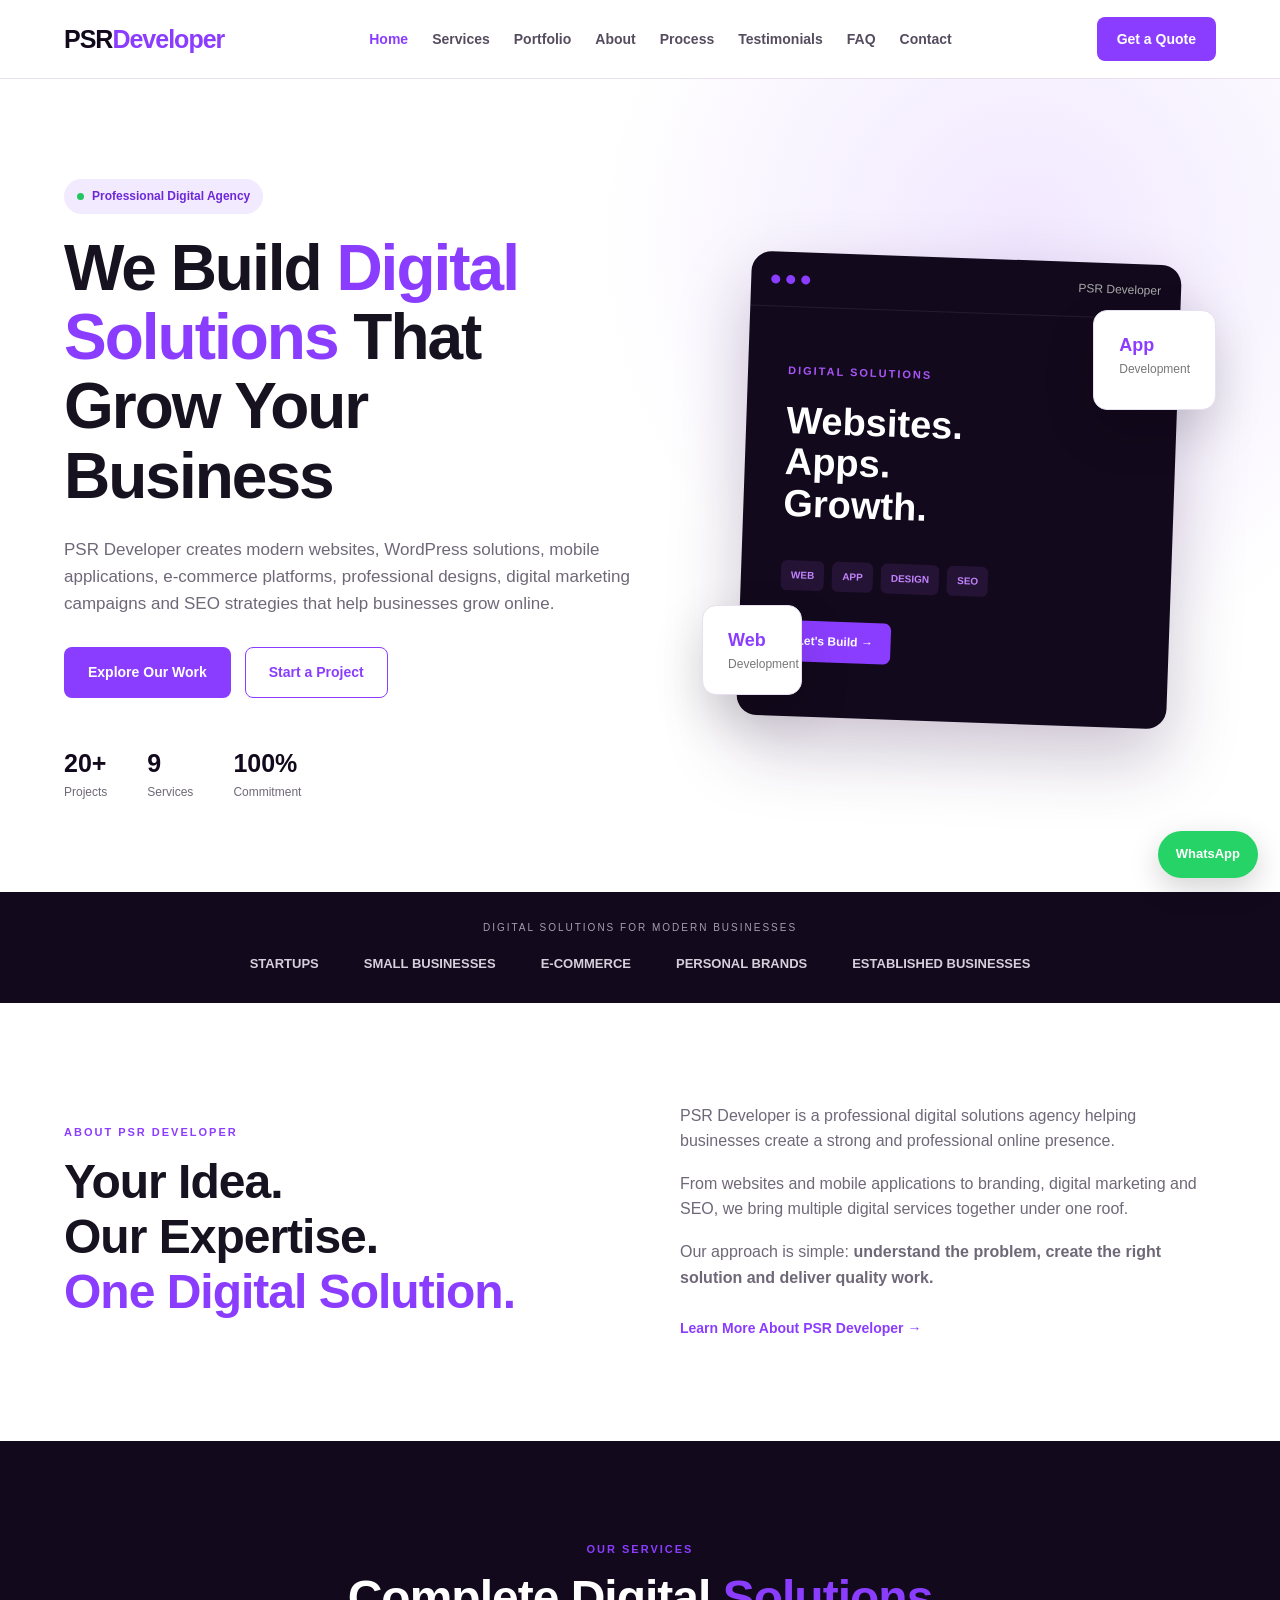
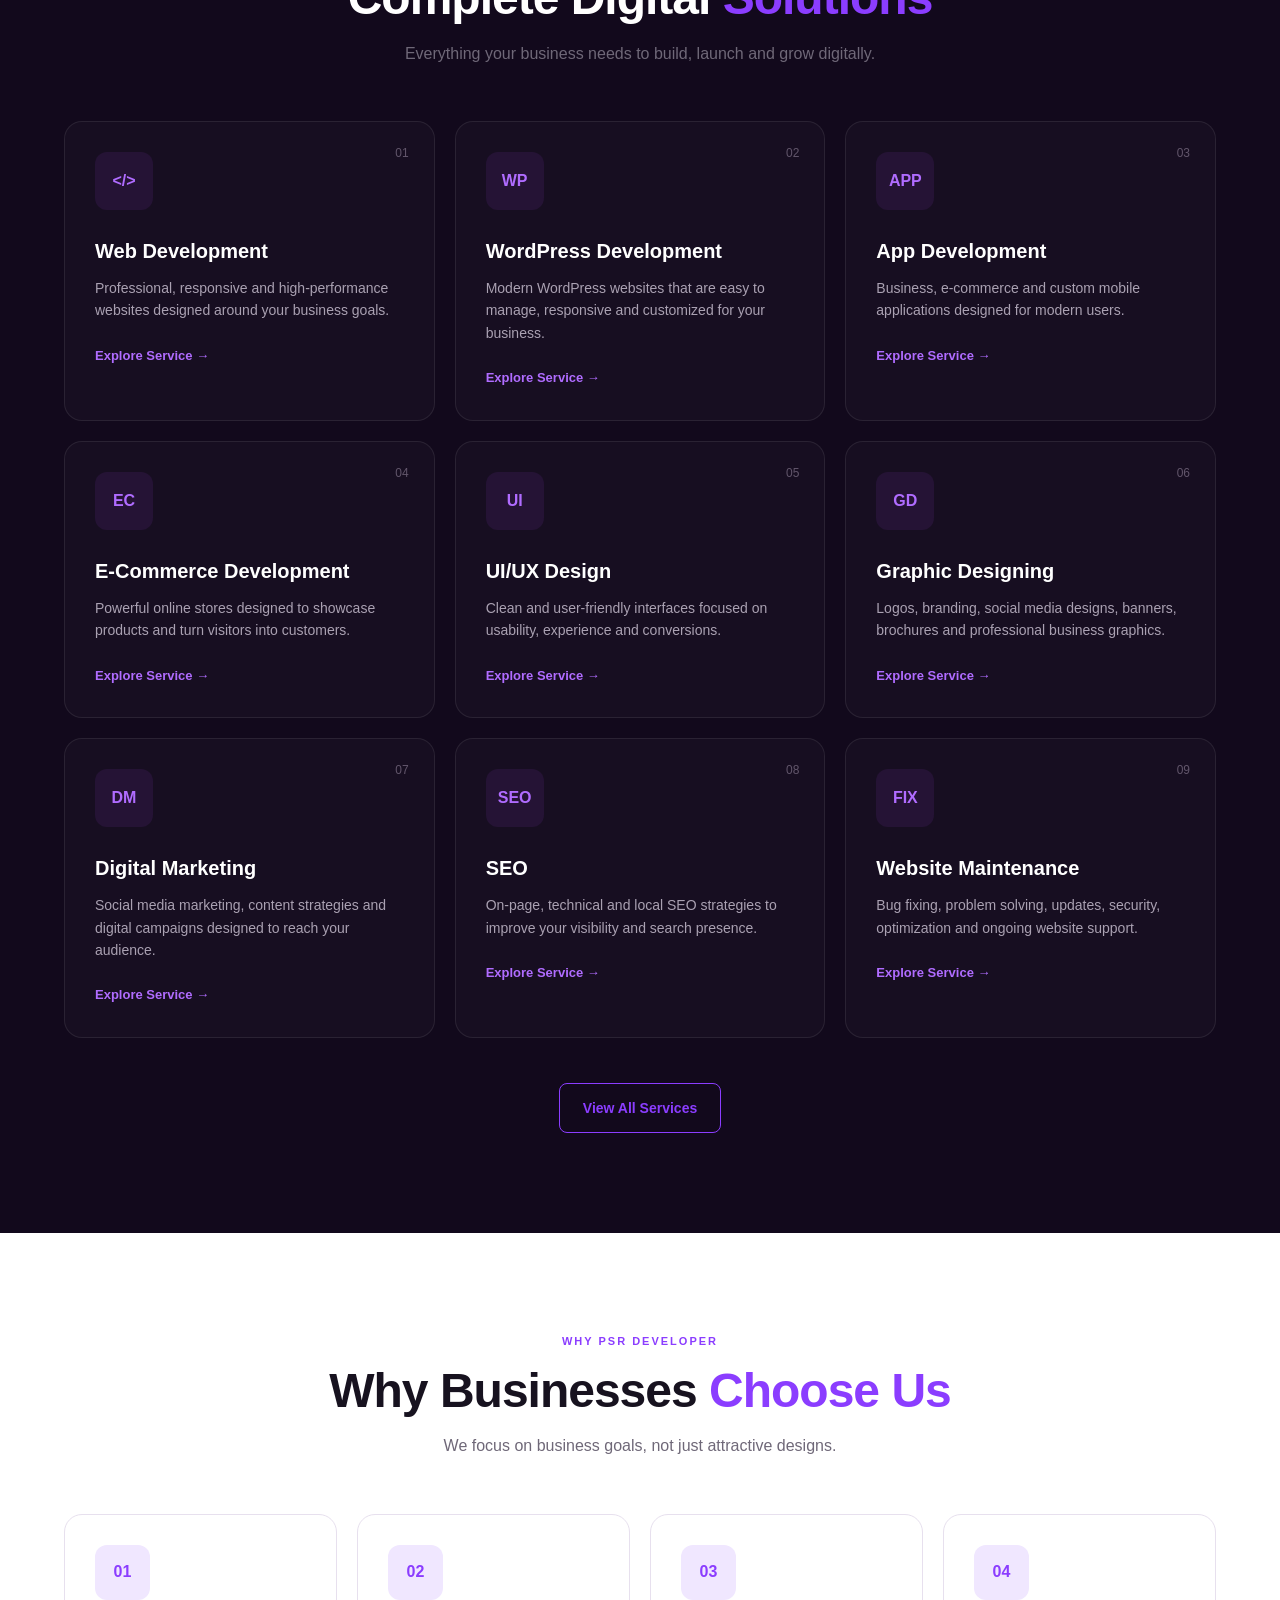
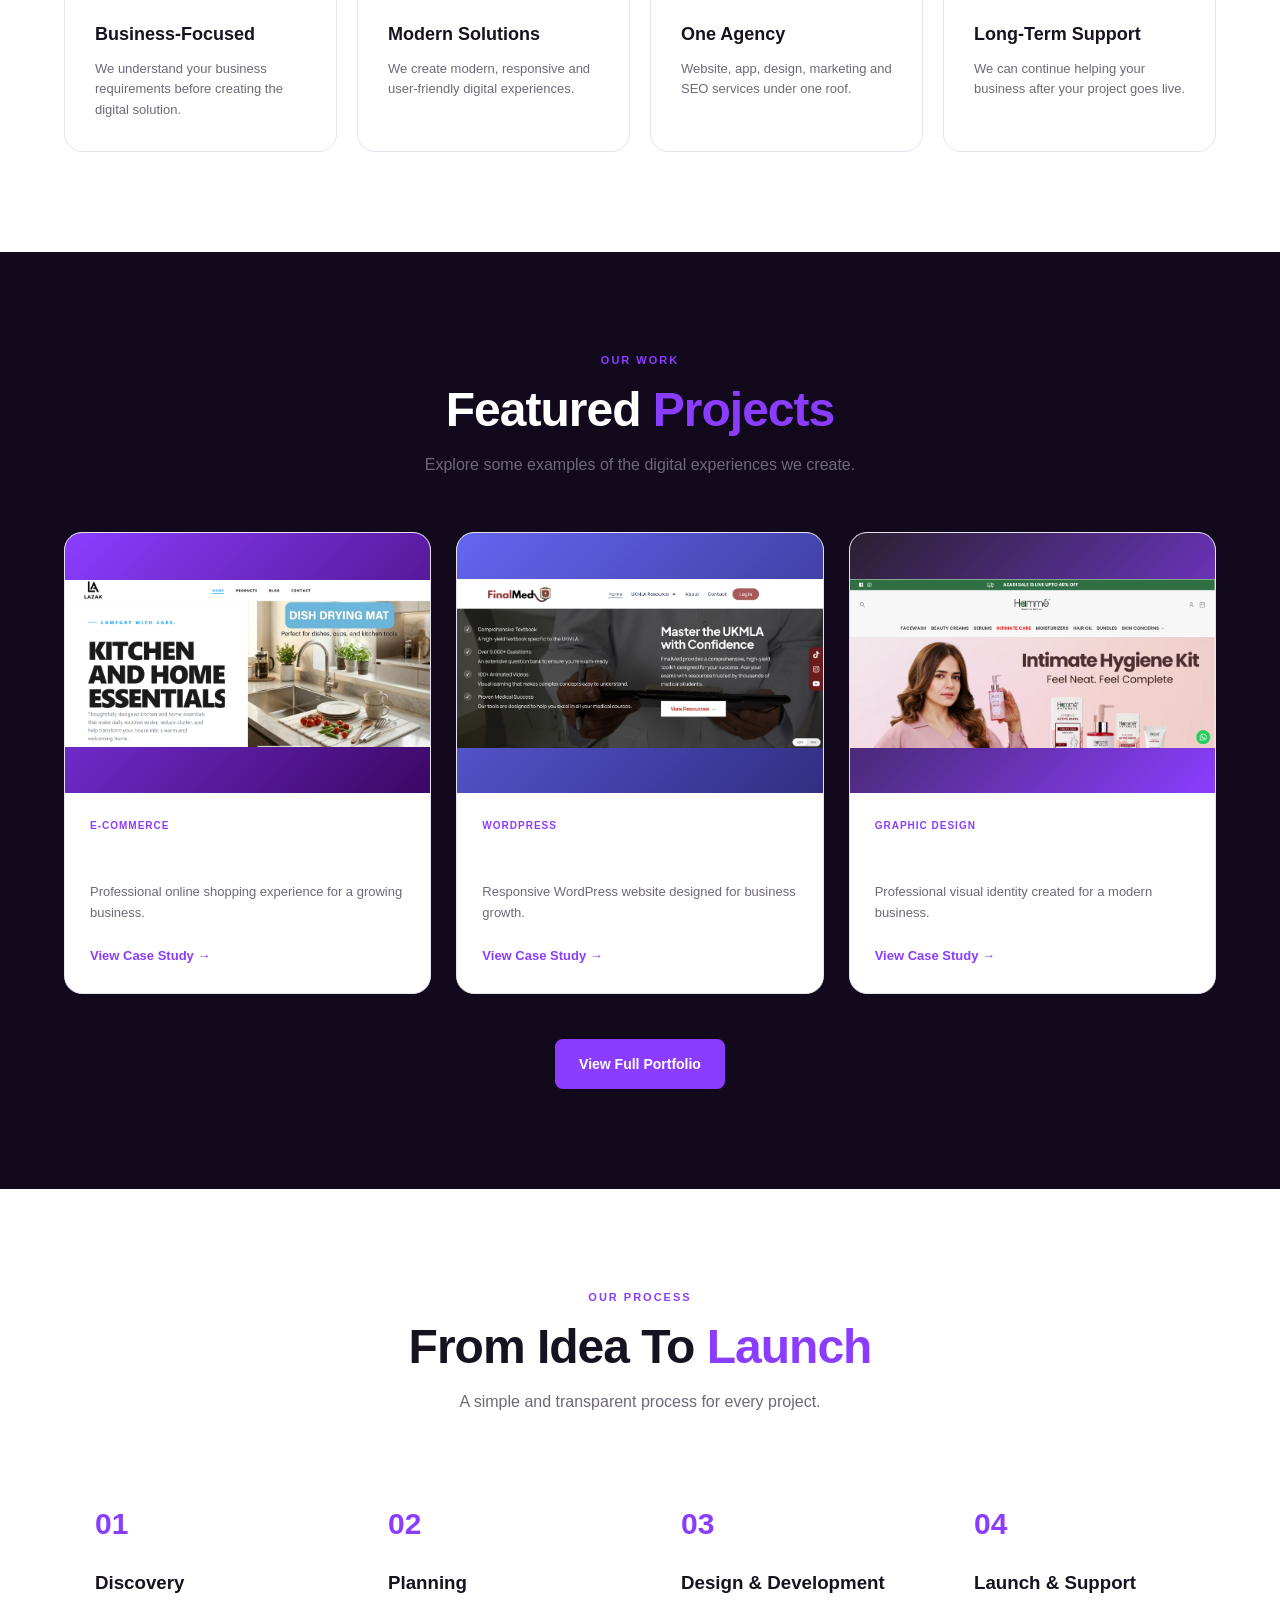
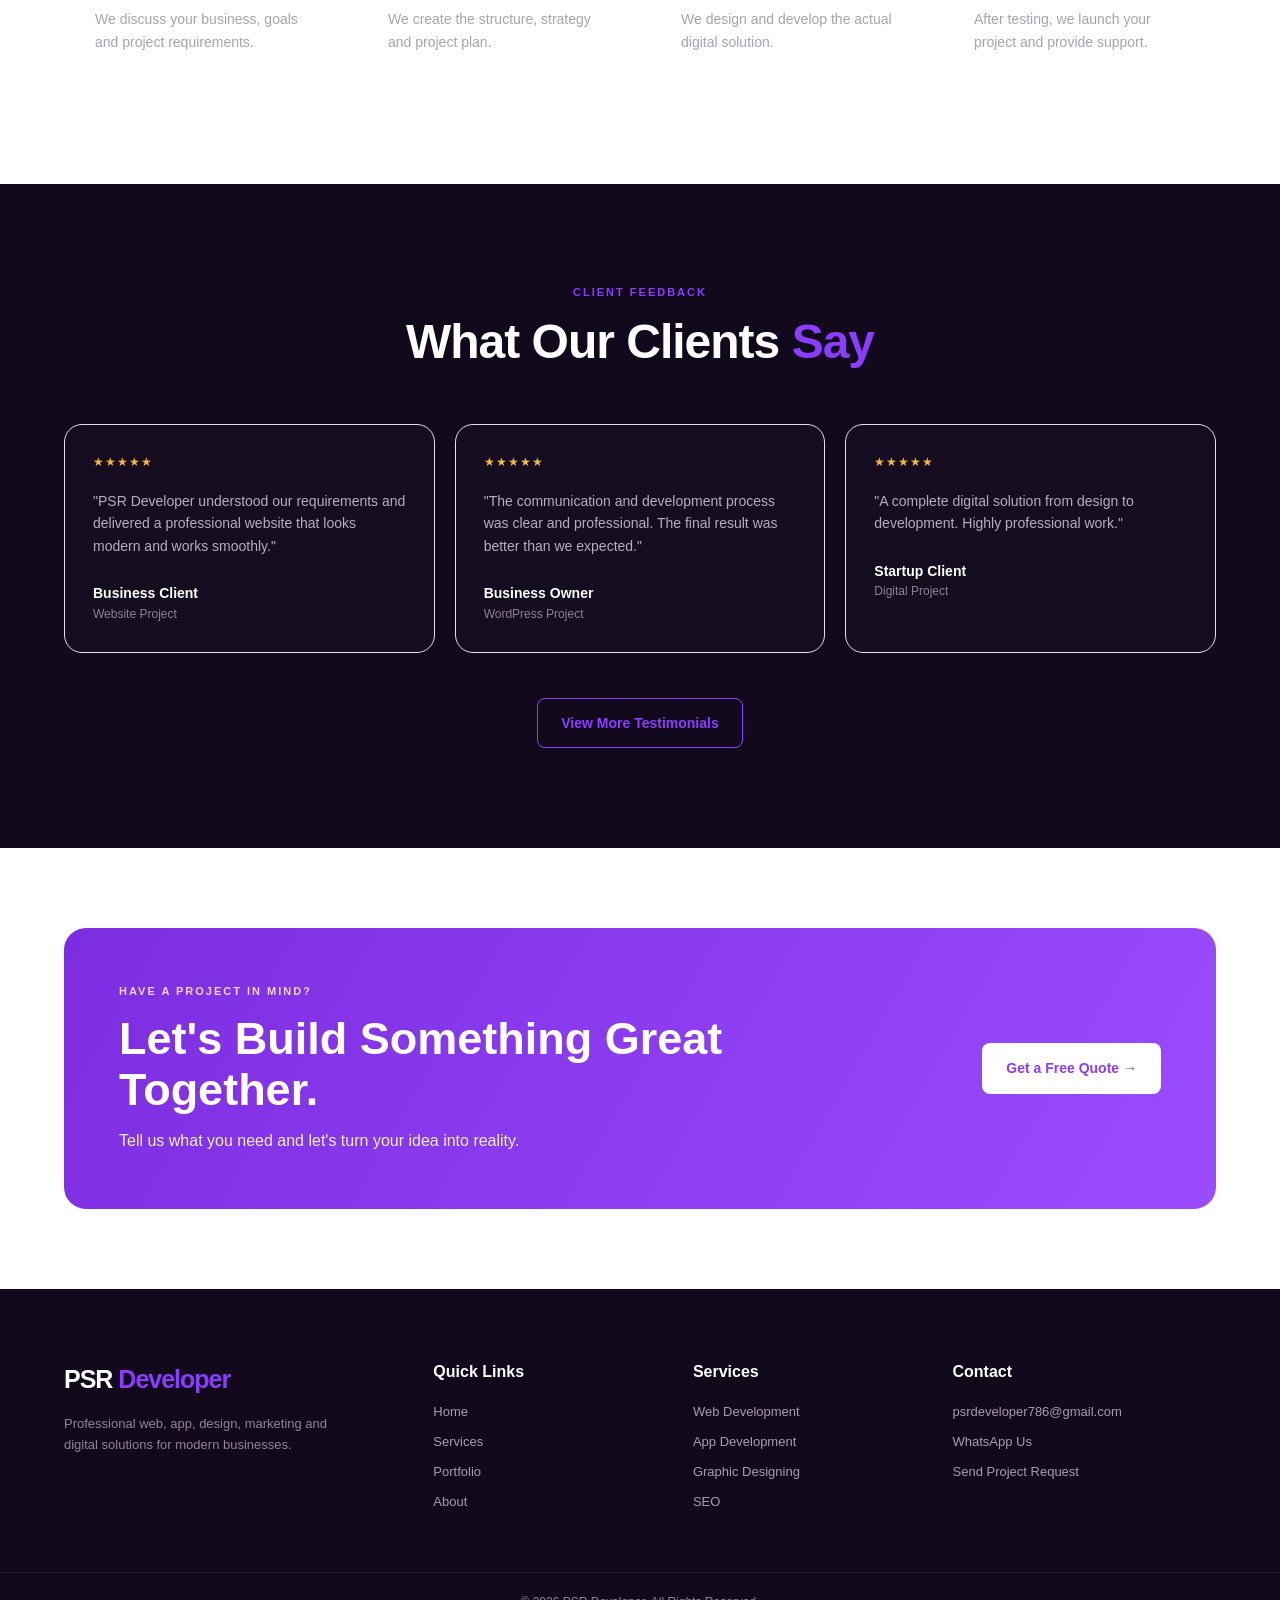
==== commit 5dc2f9db: "Update website" ====
--- a/index.html
+++ b/index.html
@@ -1,4 +1,4 @@
-```html
+
 <!DOCTYPE html>
 <html lang="en">
 
